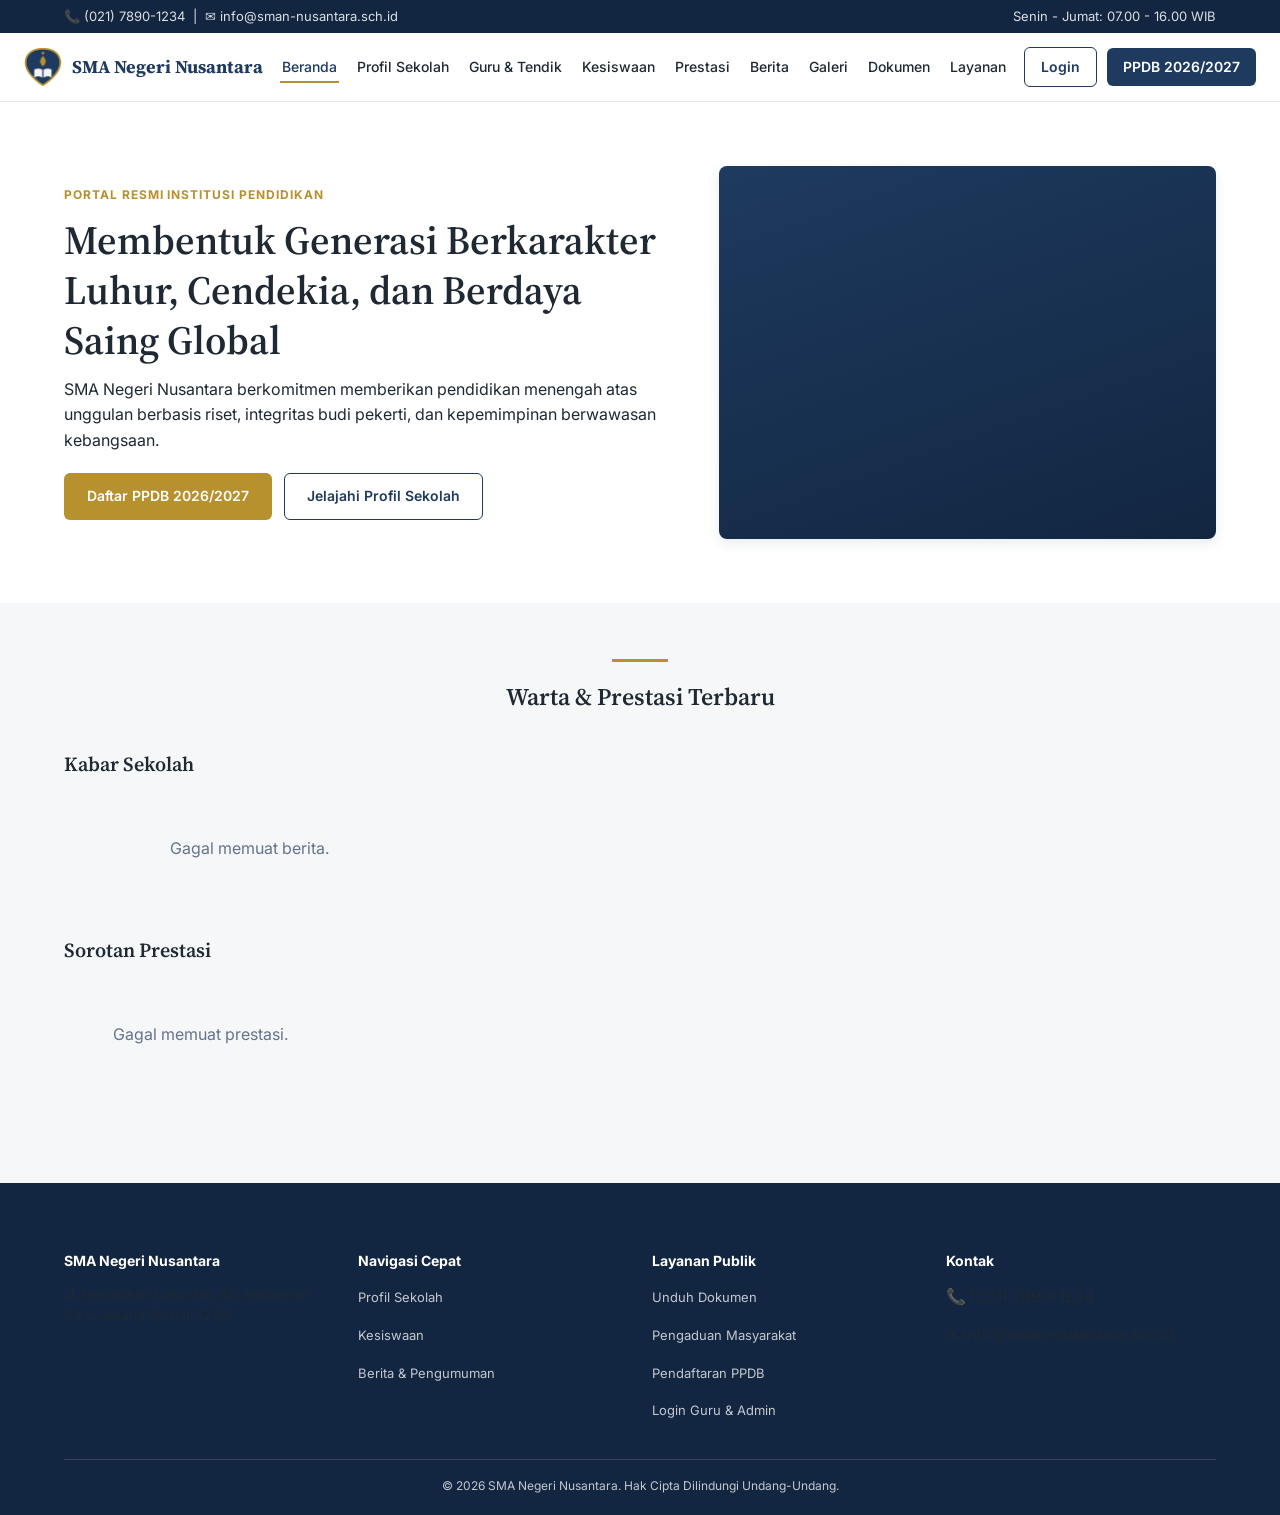
==== index.html @ 84104ca6 "Percepat tab & reload (gas-instant-ux)" ====
<!DOCTYPE html>
<html lang="id">
<head>
<meta charset="UTF-8">
<meta name="viewport" content="width=device-width, initial-scale=1.0">
<title>SMA Negeri Nusantara — Portal Resmi</title>
<link rel="preconnect" href="https://fonts.googleapis.com">
<link href="https://fonts.googleapis.com/css2?family=Source+Serif+4:wght@600;700&family=Inter:wght@400;500;600;700&display=swap" rel="stylesheet">
<link rel="icon" type="image/x-icon" href="favicon.ico">
<link rel="icon" type="image/png" sizes="32x32" href="img/favicon-32.png">
<link rel="apple-touch-icon" href="img/favicon-180.png">
<link rel="stylesheet" href="css/style.css?v=202609301959">
</head>
<body>

<div class="topbar">
  <div class="container">
    <span>📞 (021) 7890-1234 &nbsp;|&nbsp; ✉ info@sman-nusantara.sch.id</span>
    <span>Senin - Jumat: 07.00 - 16.00 WIB</span>
  </div>
</div>

<nav class="navbar">
  <div class="container">
    <a class="brand" data-page="beranda"><img src="img/logo-mark.png" alt="Lambang SMA Negeri Nusantara"><span>SMA Negeri Nusantara</span></a>
    <ul class="nav-links">
      <li><a data-page="beranda">Beranda</a></li>
      <li><a data-page="profil">Profil Sekolah</a></li>
      <li><a data-page="guru">Guru & Tendik</a></li>
      <li><a data-page="kesiswaan">Kesiswaan</a></li>
      <li><a data-page="prestasi">Prestasi</a></li>
      <li><a data-page="berita">Berita</a></li>
      <li><a data-page="galeri">Galeri</a></li>
      <li><a data-page="dokumen">Dokumen</a></li>
      <li><a data-page="layanan">Layanan</a></li>
    </ul>
    <div class="nav-actions">
      <a class="btn-login-nav" href="portal/index.html">Login</a>
      <a class="btn-ppdb-nav" data-page="ppdb">PPDB 2026/2027</a>
    </div>
    <button id="hamburger" class="hamburger">☰</button>
  </div>
</nav>

<main>

  <!-- ================= BERANDA ================= -->
  <section id="page-beranda" class="page active">
    <div class="hero">
      <div class="container hero-grid">
        <div>
          <p class="eyebrow">Portal Resmi Institusi Pendidikan</p>
          <h1>Membentuk Generasi Berkarakter Luhur, Cendekia, dan Berdaya Saing Global</h1>
          <p>SMA Negeri Nusantara berkomitmen memberikan pendidikan menengah atas unggulan berbasis riset, integritas budi pekerti, dan kepemimpinan berwawasan kebangsaan.</p>
          <div class="hero-actions">
            <a class="btn btn-accent" data-page="ppdb">Daftar PPDB 2026/2027</a>
            <a class="btn btn-outline" data-page="profil">Jelajahi Profil Sekolah</a>
          </div>
        </div>
        <div class="hero-photo" id="hero-photo"></div>
      </div>
    </div>

    <div class="section">
      <div class="container">
        <div class="section-header text-center">
          <hr class="gold-rule" style="margin:0 auto 16px">
          <h2>Warta & Prestasi Terbaru</h2>
        </div>
        <h3 style="margin-bottom:16px">Kabar Sekolah</h3>
        <div class="grid grid-3" id="beranda-berita"></div>
        <h3 style="margin:32px 0 16px">Sorotan Prestasi</h3>
        <div class="grid grid-4" id="beranda-prestasi"></div>
      </div>
    </div>
  </section>

  <!-- ================= PROFIL SEKOLAH ================= -->
  <section id="page-profil" class="page">
    <div class="container section">
      <h1>Profil Sekolah</h1>
      <div class="tabs-layout">
        <div class="tab-sidebar" id="profil-tabs">
          <button class="active" data-tab="sejarah">Sejarah</button>
          <button data-tab="visimisi">Visi & Misi</button>
          <button data-tab="sambutan">Sambutan Kepala Sekolah</button>
          <button data-tab="struktur">Struktur Organisasi</button>
          <button data-tab="fasilitas">Fasilitas</button>
        </div>
        <div id="profil-content"></div>
      </div>
    </div>
  </section>

  <!-- ================= GURU & TENAGA KEPENDIDIKAN ================= -->
  <section id="page-guru" class="page">
    <div class="container section">
      <h1>Guru & Tenaga Kependidikan</h1>
      <p class="muted">Direktori pendidik dan tenaga kependidikan SMA Negeri Nusantara.</p>
      <div class="grid grid-4" id="guru-grid" style="margin-top:24px"></div>
    </div>
  </section>

  <!-- ================= KESISWAAN ================= -->
  <section id="page-kesiswaan" class="page">
    <div class="container section">
      <h1>Kesiswaan</h1>
      <div class="tabs-layout">
        <div class="tab-sidebar" id="kesiswaan-tabs">
          <button class="active" data-tab="kegiatan">Kegiatan Siswa</button>
          <button data-tab="alumni">Direktori Alumni</button>
        </div>
        <div id="kesiswaan-content"></div>
      </div>
    </div>
  </section>

  <!-- ================= PRESTASI ================= -->
  <section id="page-prestasi" class="page">
    <div class="container section">
      <h1>Prestasi Peserta Didik</h1>
      <div class="grid grid-3" id="prestasi-grid" style="margin-top:24px"></div>
    </div>
  </section>

  <!-- ================= BERITA & INFORMASI ================= -->
  <section id="page-berita" class="page">
    <div class="container section">
      <h1>Berita & Informasi</h1>
      <div class="tabs-layout">
        <div class="tab-sidebar" id="berita-tabs">
          <button class="active" data-tab="berita">Berita Sekolah</button>
          <button data-tab="pengumuman">Pengumuman</button>
          <button data-tab="agenda">Agenda</button>
          <button data-tab="artikel">Artikel</button>
        </div>
        <div id="berita-content"></div>
      </div>
    </div>
  </section>

  <!-- ================= GALERI ================= -->
  <section id="page-galeri" class="page">
    <div class="container section">
      <h1>Galeri Sekolah</h1>
      <div id="galeri-toggle" style="margin-bottom:20px">
        <button class="btn btn-outline active" data-tipe="foto" onclick="renderGaleri('foto')">Foto</button>
        <button class="btn btn-outline" data-tipe="video" onclick="renderGaleri('video')">Video</button>
      </div>
      <div id="galeri-grid"></div>
    </div>
  </section>

  <!-- ================= PPDB : INFORMASI ================= -->
  <section id="page-ppdb" class="page">
    <div style="background:linear-gradient(135deg,var(--navy),var(--navy-dark));padding:48px 0">
      <div class="container" id="ppdb-banner"><div class="loading" style="color:#fff">Memuat status PPDB...</div></div>
    </div>
    <div class="container section">
      <div class="tabs-layout">
        <div class="tab-sidebar" id="ppdb-tabs">
          <button class="active" data-tab="info">Informasi Umum</button>
          <button data-tab="persyaratan">Persyaratan</button>
          <button data-tab="jadwal">Jadwal</button>
          <button data-tab="alur">Alur Pendaftaran</button>
        </div>
        <div id="ppdb-content"></div>
      </div>
    </div>
  </section>

  <!-- ================= PPDB : FORM PENDAFTARAN ================= -->
  <section id="page-ppdb-daftar" class="page">
    <div class="container section" id="ppdb-form-page">
      <h1>Formulir Pendaftaran Online</h1>
      <div class="stepper" id="ppdb-stepper">
        <div class="step active"><div class="step-circle">1</div><span class="label">Data Siswa</span></div>
        <div class="step"><div class="step-circle">2</div><span class="label">Data Orang Tua</span></div>
        <div class="step"><div class="step-circle">3</div><span class="label">Upload Dokumen</span></div>
      </div>

      <!-- STEP 1 -->
      <div class="form-step active card" id="ppdb-step-1">
        <h3>Data Calon Siswa</h3>
        <div class="field"><label class="required">Nama Lengkap</label><input required name="namaSiswa"></div>
        <div class="form-row">
          <div class="field"><label class="required">Tempat Lahir</label><input required name="tempatLahir" placeholder="Jakarta"></div>
          <div class="field"><label class="required">Tanggal Lahir</label><input required name="tanggalLahir" type="date"></div>
          </div>
        <div class="field"><label class="required">Nomor HP / WhatsApp</label><input required name="noHp" type="tel"></div>
        <div class="field"><label class="required">Alamat Lengkap</label><textarea required name="alamat"></textarea></div>
        <button class="btn btn-primary" onclick="ppdbNext(1)">Lanjut →</button>
      </div>

      <!-- STEP 2 -->
      <div class="form-step card" id="ppdb-step-2">
        <h3>Data Orang Tua / Wali</h3>
        <div class="form-row">
          <div class="field"><label class="required">Nama Ayah</label><input required name="namaAyah"></div>
          <div class="field"><label class="required">Nama Ibu</label><input required name="namaIbu"></div>
        </div>
        <div class="form-row">
          <div class="field"><label class="required">Pekerjaan Orang Tua</label><input required name="pekerjaanOrtu"></div>
          <div class="field"><label class="required">No. HP Orang Tua</label><input required name="noHpOrtu" type="tel"></div>
        </div>
        <button class="btn btn-outline" onclick="ppdbGoStep(1)">← Kembali</button>
        <button class="btn btn-primary" onclick="ppdbNext(2)">Lanjut →</button>
      </div>

      <!-- STEP 3 -->
      <div class="form-step card" id="ppdb-step-3">
        <h3>Upload Dokumen Persyaratan</h3>
        <p class="muted">Format PDF/JPG, maksimal 2MB per berkas.</p>
        <div class="grid grid-2">
          <div class="field">
            <label class="required">Formulir / Bukti Pendaftaran</label>
            <div class="upload-box" id="f-dokumen-umum-box" onclick="document.getElementById('f-dokumen-umum').click()">
              <span class="upload-label">Klik untuk pilih berkas</span>
            </div>
            <input type="file" id="f-dokumen-umum" accept=".pdf,.jpg,.jpeg,.png" style="display:none">
          </div>
          <div class="field">
            <label class="required">KTP Orang Tua / Wali</label>
            <div class="upload-box" id="f-ktp-ortu-box" onclick="document.getElementById('f-ktp-ortu').click()">
              <span class="upload-label">Klik untuk pilih berkas</span>
            </div>
            <input type="file" id="f-ktp-ortu" accept=".pdf,.jpg,.jpeg,.png" style="display:none">
          </div>
          <div class="field">
            <label class="required">Kartu Keluarga (KK)</label>
            <div class="upload-box" id="f-kk-box" onclick="document.getElementById('f-kk').click()">
              <span class="upload-label">Klik untuk pilih berkas</span>
            </div>
            <input type="file" id="f-kk" accept=".pdf,.jpg,.jpeg,.png" style="display:none">
          </div>
          <div class="field">
            <label>Dokumen Pendukung Lain (opsional)</label>
            <div class="upload-box" id="f-dokumen-lain-box" onclick="document.getElementById('f-dokumen-lain').click()">
              <span class="upload-label">Klik untuk pilih berkas</span>
            </div>
            <input type="file" id="f-dokumen-lain" accept=".pdf,.jpg,.jpeg,.png" style="display:none">
          </div>
        </div>
        <div id="ppdb-submit-msg" style="margin-top:16px"></div>
        <div style="margin-top:16px">
          <button class="btn btn-outline" onclick="ppdbGoStep(2)">← Kembali</button>
          <button class="btn btn-primary" id="ppdb-submit-btn" onclick="ppdbSubmit(event)">Kirim Pendaftaran</button>
        </div>
      </div>
    </div>
  </section>

  <!-- ================= PPDB : CEK STATUS ================= -->
  <section id="page-ppdb-status" class="page">
    <div class="container section" style="max-width:560px">
      <h1 class="text-center">Cek Status Pendaftaran</h1>
      <form class="card" onsubmit="ppdbCekStatus(event)">
        <div class="field"><label class="required">Nomor Registrasi</label><input required id="cek-no-reg" placeholder="REG-2026-00001"></div>
        <div class="field"><label class="required">Tanggal Lahir Siswa</label><input required id="cek-tgl-lahir" type="date"></div>
        <button class="btn btn-primary" type="submit" style="width:100%">Periksa Status</button>
      </form>
      <div id="cek-status-result" style="margin-top:20px"></div>
    </div>
  </section>

  <!-- ================= DOKUMEN ================= -->
  <section id="page-dokumen" class="page">
    <div class="container section">
      <h1>Pusat Unduh Dokumen</h1>
      <div class="tabs-layout">
        <div class="tab-sidebar" id="dokumen-tabs">
          <button class="active" data-tab="formulir">Download Formulir</button>
          <button data-tab="kalender">Kalender Akademik</button>
          <button data-tab="panduan">Panduan</button>
          <button data-tab="regulasi">Dokumen Sekolah</button>
        </div>
        <div id="dokumen-content"></div>
      </div>
    </div>
  </section>

  <!-- ================= LAYANAN ================= -->
  <section id="page-layanan" class="page">
    <div class="container section">
      <h1>Layanan Publik & Pengaduan</h1>
      <div class="grid grid-2" style="align-items:start">
        <div class="card">
          <h3>Kirim Pengaduan / Konsultasi</h3>
          <form id="form-pengaduan">
            <div class="field"><label class="required">Jenis Layanan</label>
              <select required name="jenis">
                <option value="Pengaduan">Pengaduan</option>
                <option value="Konsultasi">Konsultasi</option>
                <option value="Administrasi">Administrasi</option>
              </select>
            </div>
            <div class="field"><label class="required">Nama Lengkap</label><input required name="nama"></div>
            <div class="form-row">
              <div class="field"><label class="required">No. WhatsApp</label><input required name="kontak"></div>
              <div class="field"><label>Email</label><input name="email" type="email"></div>
            </div>
            <div class="field"><label class="required">Isi Pesan</label><textarea required name="pesan"></textarea></div>
            <div class="field"><label>Lampiran (opsional)</label><input type="file" id="f-lampiran-pengaduan" accept=".pdf,.jpg,.png"></div>
            <div class="field"><label style="display:flex;align-items:center;gap:8px"><input type="checkbox" name="anonim" style="width:auto;height:auto"> Kirim sebagai anonim</label></div>
            <div id="pengaduan-msg"></div>
            <button class="btn btn-primary" type="submit">Kirim</button>
          </form>
        </div>
        <div>
          <div class="card" style="margin-bottom:20px">
            <h3>Lacak Status Tiket</h3>
            <form id="form-cek-tiket">
              <div class="field"><input required id="input-no-tiket" placeholder="TKT-2026-0001"></div>
              <button class="btn btn-outline" type="submit" style="width:100%">Lacak Status</button>
            </form>
            <div id="tiket-result" style="margin-top:14px"></div>
          </div>
          <div class="card">
            <h3>Kontak & Jam Operasional</h3>
            <p>📍 Jl. Pendidikan Luhur No. 45, Kebayoran Baru, Jakarta Selatan</p>
            <p>📞 (021) 7890-1234 &nbsp; | &nbsp; WA: +62 811-9230-441</p>
            <p>🕒 Senin - Jumat, 08.00 - 15.30 WIB</p>
          </div>
        </div>
      </div>
    </div>
  </section>

</main>

<footer>
  <div class="container">
    <div class="footer-grid">
      <div>
        <h4>SMA Negeri Nusantara</h4>
        <p style="font-size:13px">Jl. Pendidikan Luhur No. 45, Kebayoran Baru, Jakarta Selatan 12180</p>
      </div>
      <div>
        <h4>Navigasi Cepat</h4>
        <p><a data-page="profil">Profil Sekolah</a></p>
        <p><a data-page="kesiswaan">Kesiswaan</a></p>
        <p><a data-page="berita">Berita & Pengumuman</a></p>
      </div>
      <div>
        <h4>Layanan Publik</h4>
        <p><a data-page="dokumen">Unduh Dokumen</a></p>
        <p><a data-page="layanan">Pengaduan Masyarakat</a></p>
        <p><a data-page="ppdb">Pendaftaran PPDB</a></p>
        <p><a href="portal/index.html">Login Guru & Admin</a></p>
      </div>
      <div>
        <h4>Kontak</h4>
        <p>📞 (021) 7890-1234</p>
        <p>✉ info@sman-nusantara.sch.id</p>
      </div>
    </div>
    <div class="footer-bottom">© 2026 SMA Negeri Nusantara. Hak Cipta Dilindungi Undang-Undang.</div>
  </div>
</footer>

<!-- Modal detail konten (Berita, Pengumuman, Artikel, Prestasi) -->
<div class="modal-overlay" id="detail-overlay">
  <div class="modal-box" id="detail-box"></div>
</div>

<script src="js/config.js?v=202609301959"></script>
<script src="js/api.js?v=202609301959"></script>
<script src="js/app.js?v=202609301959"></script>
</body>
</html>
---- css/style.css ----
/* ============================================================
   SMA NEGERI NUSANTARA — STYLE (Formal Academic Elegance)
   ============================================================ */
:root {
  --navy: #1E3A5F;
  --navy-dark: #122641;
  --gold: #B8912F;
  --surface: #F6F7F9;
  --white: #FFFFFF;
  --charcoal: #1F2933;
  --slate: #64748B;
  --border: #E2E8F0;
  --success-bg: #DCFCE7; --success-text: #166534;
  --warning-bg: #FEF3C7; --warning-text: #92400E;
  --danger-bg: #FEE2E2; --danger-text: #991B1B;
  --radius-card: 8px;
  --radius-btn: 6px;
  --shadow-1: 0 1px 3px rgba(30,58,95,0.08);
  --shadow-2: 0 4px 12px rgba(30,58,95,0.10);
  --font-serif: 'Source Serif 4', Georgia, serif;
  --font-sans: 'Inter', -apple-system, Segoe UI, sans-serif;
}

* { box-sizing: border-box; }
body {
  margin: 0; font-family: var(--font-sans); color: var(--charcoal);
  background: var(--surface); line-height: 1.6;
}
h1, h2, h3, .serif { font-family: var(--font-serif); font-weight: 600; color: var(--charcoal); margin: 0 0 12px; }
h1 { font-size: 32px; line-height: 1.25; }
h2 { font-size: 24px; }
h3 { font-size: 20px; }
a { color: var(--navy); text-decoration: none; }
p { margin: 0 0 12px; color: var(--charcoal); }
img { max-width: 100%; display: block; }

.container { max-width: 1200px; margin: 0 auto; padding: 0 24px; }
.muted { color: var(--slate); font-size: 14px; }
.gold-rule { width: 56px; height: 3px; background: var(--gold); border: none; margin: 0 0 16px; }

/* ---- Top utility bar + Navbar ---- */
.topbar {
  background: var(--navy-dark); color: rgba(255,255,255,0.85); font-size: 13px;
  padding: 6px 0;
}
.topbar .container { display: flex; justify-content: space-between; flex-wrap: wrap; gap: 8px; }
.navbar {
  background: var(--white); border-bottom: 1px solid var(--border);
  position: sticky; top: 0; z-index: 50;
}
.navbar .container { display: flex; align-items: center; justify-content: space-between; padding: 14px 24px; gap: 16px; }
.brand { display: flex; align-items: center; gap: 10px; font-family: var(--font-serif); font-weight: 700; color: var(--navy); font-size: 18px; }
.brand img { height: 40px; }
.nav-links { display: flex; gap: 20px; list-style: none; margin: 0; padding: 0; flex-wrap: wrap; }
.nav-links a {
  color: var(--charcoal); font-weight: 500; font-size: 14px; padding: 6px 2px;
  border-bottom: 2px solid transparent; cursor: pointer;
}
.nav-links a.active, .nav-links a:hover { color: var(--navy); border-bottom-color: var(--gold); }
.btn-ppdb-nav {
  background: var(--navy); color: var(--white) !important; padding: 8px 16px !important;
  border-radius: var(--radius-btn); border-bottom: none !important;
}
.hamburger { display: none; background: none; border: none; font-size: 24px; cursor: pointer; color: var(--navy); }

/* ---- Buttons ---- */
.btn {
  display: inline-flex; align-items: center; gap: 8px; padding: 11px 22px; border-radius: var(--radius-btn);
  font-weight: 600; font-size: 14px; cursor: pointer; border: 1px solid transparent; font-family: var(--font-sans);
}
.btn-primary { background: var(--navy); color: var(--white); }
.btn-primary:hover { background: var(--navy-dark); }
.btn-accent { background: var(--gold); color: var(--white); }
.btn-accent:hover { filter: brightness(0.92); }
.btn-outline { background: var(--white); color: var(--navy); border-color: var(--navy); }
.btn-outline:hover { background: var(--surface); }
.btn:disabled { background: var(--border); color: #94A3B8; cursor: not-allowed; }

/* ---- Hero ---- */
.hero { background: var(--white); padding: 64px 0; }
.hero-grid { display: grid; grid-template-columns: 1.1fr 0.9fr; gap: 48px; align-items: center; }
.eyebrow { text-transform: uppercase; letter-spacing: 0.08em; font-size: 12px; color: var(--gold); font-weight: 700; margin-bottom: 10px; }
.hero h1 { font-size: 40px; }
.hero-actions { display: flex; gap: 12px; margin-top: 20px; flex-wrap: wrap; }
.hero-photo { border-radius: var(--radius-card); overflow: hidden; box-shadow: var(--shadow-2); aspect-ratio: 4/3; background: linear-gradient(160deg,var(--navy),var(--navy-dark)); }

/* ---- Cards / grids ---- */
.section { padding: 56px 0; }
.section-header { margin-bottom: 32px; }
.grid { display: grid; gap: 20px; }
.grid-4 { grid-template-columns: repeat(4, 1fr); }
.grid-3 { grid-template-columns: repeat(3, 1fr); }
.grid-2 { grid-template-columns: repeat(2, 1fr); }
.card {
  background: var(--white); border: 1px solid var(--border); border-radius: var(--radius-card);
  padding: 20px; box-shadow: var(--shadow-1);
}
.stat-card h3 { font-size: 28px; margin: 4px 0; }
.stat-card .muted { text-transform: uppercase; font-size: 11px; letter-spacing: 0.05em; }

.news-card img, .thumb { width: 100%; aspect-ratio: 16/9; object-fit: cover; border-radius: var(--radius-btn); background: var(--surface); }
.pill { display: inline-block; padding: 3px 10px; border-radius: 4px; font-size: 11px; font-weight: 700; text-transform: uppercase; letter-spacing: 0.04em; background: var(--navy); color: var(--white); }
.badge-success { background: var(--success-bg); color: var(--success-text); }
.badge-warning { background: var(--warning-bg); color: var(--warning-text); }
.badge-danger { background: var(--danger-bg); color: var(--danger-text); }
.badge { padding: 4px 10px; border-radius: 4px; font-size: 11px; font-weight: 700; text-transform: uppercase; }

/* ---- Tabs (Profil Sekolah, Kesiswaan, Berita) ---- */
.tabs-layout { display: grid; grid-template-columns: 240px 1fr; gap: 32px; align-items: start; }
.tab-sidebar { display: flex; flex-direction: column; gap: 4px; background: var(--white); border: 1px solid var(--border); border-radius: var(--radius-card); padding: 8px; position: sticky; top: 90px; }
.tab-sidebar button {
  text-align: left; background: none; border: none; padding: 10px 14px; border-radius: 6px; cursor: pointer;
  font-size: 14px; color: var(--charcoal); border-left: 3px solid transparent; font-family: var(--font-sans);
}
.tab-sidebar button.active { background: #EEF2F7; color: var(--navy); font-weight: 600; border-left-color: var(--navy); }

/* ---- Forms ---- */
label { display: block; font-size: 13px; font-weight: 600; margin-bottom: 6px; color: var(--charcoal); }
input, select, textarea {
  width: 100%; height: 44px; padding: 0 14px; border: 1px solid #CBD5E1; border-radius: var(--radius-btn);
  font-family: var(--font-sans); font-size: 14px; background: var(--white); color: var(--charcoal);
}
textarea { height: auto; padding: 12px 14px; min-height: 110px; resize: vertical; }
input:focus, select:focus, textarea:focus { outline: none; border-color: var(--navy); box-shadow: 0 0 0 3px rgba(30,58,95,0.12); }
.field { margin-bottom: 16px; }
.form-row { display: grid; grid-template-columns: 1fr 1fr; gap: 16px; }
.required::after { content: " *"; color: var(--gold); }
.upload-box {
  border: 1.5px dashed #CBD5E1; border-radius: var(--radius-card); padding: 20px; text-align: center;
  background: var(--surface); cursor: pointer;
}
.upload-box.valid { border-color: var(--success-text); background: var(--success-bg); }
.form-msg { padding: 12px 16px; border-radius: var(--radius-btn); font-size: 14px; margin-bottom: 16px; }
.form-msg.error { background: var(--danger-bg); color: var(--danger-text); }
.form-msg.success { background: var(--success-bg); color: var(--success-text); }

.form-step { display: none; }
.form-step.active { display: block; }

/* ---- PPDB Stepper ---- */
.stepper { display: flex; justify-content: space-between; margin-bottom: 32px; position: relative; }
.stepper::before { content: ''; position: absolute; top: 16px; left: 5%; right: 5%; height: 2px; background: var(--border); z-index: 0; }
.step { display: flex; flex-direction: column; align-items: center; gap: 6px; z-index: 1; flex: 1; }
.step-circle { width: 32px; height: 32px; border-radius: 50%; background: var(--white); border: 2px solid var(--border); display: flex; align-items: center; justify-content: center; font-weight: 700; font-size: 13px; color: var(--slate); }
.step.done .step-circle { background: var(--navy); border-color: var(--navy); color: var(--white); }
.step.active .step-circle { border-color: var(--navy); color: var(--navy); }
.step span.label { font-size: 12px; text-align: center; color: var(--slate); }
.step.active span.label { color: var(--navy); font-weight: 600; }

/* ---- Footer ---- */
footer { background: var(--navy-dark); color: rgba(255,255,255,0.75); padding: 48px 0 20px; margin-top: 40px; }
footer h4 { color: var(--white); font-family: var(--font-sans); font-size: 14px; margin-bottom: 12px; }
footer a { color: rgba(255,255,255,0.75); font-size: 13px; }
.footer-grid { display: grid; grid-template-columns: repeat(4, 1fr); gap: 24px; margin-bottom: 24px; }
.footer-bottom { border-top: 1px solid rgba(255,255,255,0.15); padding-top: 16px; font-size: 12px; text-align: center; }

/* ---- Utility ---- */
.page { display: none; }
.page.active { display: block; }
.text-center { text-align: center; }
.hidden { display: none !important; }
.loading { text-align: center; padding: 40px; color: var(--slate); }
table { width: 100%; border-collapse: collapse; background: var(--white); border-radius: var(--radius-card); overflow: hidden; }
th { background: var(--surface); text-align: left; padding: 10px 16px; font-size: 11px; text-transform: uppercase; letter-spacing: 0.05em; color: var(--slate); border-bottom: 1px solid var(--border); }
td { padding: 12px 16px; border-bottom: 1px solid #F1F5F9; font-size: 14px; }

/* ---- Responsive ---- */
@media (max-width: 900px) {
  .hero-grid, .grid-4, .grid-3, .grid-2, .form-row, .footer-grid { grid-template-columns: 1fr; }
  .tabs-layout { grid-template-columns: 1fr; }
  .tab-sidebar { position: static; flex-direction: row; overflow-x: auto; }
  .nav-links { display: none; flex-direction: column; width: 100%; background: var(--white); position: absolute; top: 100%; left: 0; padding: 12px 24px; border-bottom: 1px solid var(--border); }
  .nav-links.open { display: flex; }
  .hamburger { display: block; }
}

/* ============================================================
   PORTAL GURU & ADMIN (Fase 2)
   ============================================================ */
.login-wrap { min-height: 100vh; display: flex; align-items: center; justify-content: center; background: linear-gradient(135deg, var(--navy-dark), var(--navy)); padding: 24px; }
.login-card { background: var(--white); border-radius: var(--radius-card); padding: 40px; width: 100%; max-width: 420px; box-shadow: var(--shadow-2); }
.login-card h1 { font-size: 24px; text-align: center; }

.portal-layout { display: grid; grid-template-columns: 240px 1fr; min-height: 100vh; }
.portal-sidebar { background: var(--navy-dark); color: #94A3B8; padding: 20px 12px; position: sticky; top: 0; height: 100vh; overflow-y: auto; }
.portal-sidebar .brand-side { color: var(--white); font-family: var(--font-serif); font-weight: 700; font-size: 15px; padding: 0 12px 16px; border-bottom: 1px solid var(--navy); margin-bottom: 12px; }
.portal-nav-label { font-size: 11px; font-weight: 700; letter-spacing: 0.06em; text-transform: uppercase; color: #64748B; padding: 12px 12px 6px; }
.portal-nav-item { display: block; width: 100%; text-align: left; background: none; border: none; color: #94A3B8; padding: 9px 12px; border-radius: 6px; font-size: 14px; cursor: pointer; font-family: var(--font-sans); margin-bottom: 2px; }
.portal-nav-item:hover { color: var(--white); }
.portal-nav-item.active { background: var(--navy); color: var(--white); box-shadow: inset 3px 0 0 var(--gold); }
.portal-main { min-width: 0; }
.portal-topbar { background: var(--white); border-bottom: 1px solid var(--border); padding: 12px 28px; display: flex; justify-content: space-between; align-items: center; position: sticky; top: 0; z-index: 20; }
.portal-content { padding: 28px; max-width: 1400px; }
.portal-page { display: none; }
.portal-page.active { display: block; }
.page-head { display: flex; justify-content: space-between; align-items: center; margin-bottom: 20px; gap: 12px; flex-wrap: wrap; }
.page-head h1 { font-size: 26px; margin: 0; }
.btn-sm { padding: 6px 12px; font-size: 12px; }
.btn-danger { background: var(--danger-text); color: var(--white); }
.stat-grid { display: grid; grid-template-columns: repeat(4, 1fr); gap: 16px; margin-bottom: 24px; }
.stat-grid .card { border-bottom: 3px solid var(--navy); }
.stat-grid h3 { font-size: 30px; margin: 4px 0 0; }

.chart-bars { display: flex; align-items: flex-end; gap: 10px; height: 170px; padding-top: 10px; }
.chart-bar { flex: 1; display: flex; flex-direction: column; align-items: center; justify-content: flex-end; height: 100%; font-size: 11px; color: var(--slate); }
.chart-bar .bar { width: 100%; background: var(--navy); border-radius: 4px 4px 0 0; min-height: 2px; }
.chart-bar .val { font-weight: 700; color: var(--charcoal); margin-bottom: 3px; }
.chart-bar .bar.gold { background: var(--gold); }

.split { display: grid; grid-template-columns: 360px 1fr; gap: 20px; align-items: start; }
.list-item { padding: 12px 14px; border: 1px solid var(--border); border-radius: 6px; margin-bottom: 8px; cursor: pointer; background: var(--white); }
.list-item:hover, .list-item.active { border-color: var(--navy); background: #EEF2F7; }
.list-scroll { max-height: 70vh; overflow-y: auto; }

.modal-overlay { position: fixed; inset: 0; background: rgba(18,38,65,0.45); display: none; align-items: center; justify-content: center; z-index: 100; padding: 20px; }
.modal-overlay.open { display: flex; }
.modal-box { background: var(--white); border-radius: var(--radius-card); padding: 28px; width: 100%; max-width: 620px; max-height: 90vh; overflow-y: auto; box-shadow: 0 12px 28px -4px rgba(18,38,65,0.16); }
.modal-actions { display: flex; gap: 10px; justify-content: flex-end; margin-top: 16px; }
.doc-links a { display: inline-block; margin: 0 8px 8px 0; }
.check-group { display: flex; gap: 16px; flex-wrap: wrap; }
.check-group label { display: flex; align-items: center; gap: 6px; font-weight: 500; }
.check-group input { width: auto; height: auto; }
.gallery-admin-item { position: relative; }

@media (max-width: 900px) {
  .portal-layout { grid-template-columns: 1fr; }
  .portal-sidebar { position: static; height: auto; display: flex; flex-wrap: wrap; gap: 4px; }
  .portal-nav-label { width: 100%; }
  .portal-nav-item { width: auto; }
  .stat-grid, .split { grid-template-columns: 1fr; }
}

/* ============================================================
   PERBAIKAN: Brand/logo, navbar (Login + PPDB berdampingan), sidebar portal
   ============================================================ */
.navbar .container { max-width: 1320px; }
.brand { white-space: nowrap; flex-shrink: 0; line-height: 1; }
.brand img { height: 38px; width: 38px; object-fit: contain; }
.nav-links { gap: 16px; flex-wrap: nowrap; }
.nav-links a { white-space: nowrap; }
.nav-actions { display: flex; align-items: center; gap: 10px; flex-shrink: 0; }
.nav-actions a { display: inline-block; white-space: nowrap; font-weight: 600; font-size: 14px; padding: 8px 16px; border-radius: var(--radius-btn); cursor: pointer; }
.btn-login-nav { color: var(--navy); border: 1px solid var(--navy); background: var(--white); }
.btn-login-nav:hover { background: var(--surface); }

.portal-sidebar .brand-side { display: flex; align-items: center; gap: 10px; padding: 0 8px 16px; }
.brand-side img { width: 36px; height: 36px; object-fit: contain; flex-shrink: 0; }
.brand-side-title { display: block; font-size: 14px; line-height: 1.25; }
.brand-side-sub { display: block; margin-top: 3px; font-family: var(--font-sans); font-size: 11px; font-weight: 400; letter-spacing: 0.04em; color: #94A3B8; }

/* Menu diciutkan menjadi hamburger lebih awal agar tidak turun baris di layar menengah */
@media (max-width: 1180px) {
  .nav-links { display: none; flex-direction: column; width: 100%; background: var(--white); position: absolute; top: 100%; left: 0; padding: 12px 24px; border-bottom: 1px solid var(--border); }
  .nav-links.open { display: flex; }
  .hamburger { display: block; }
  .nav-actions { margin-left: auto; }
}
@media (max-width: 700px) {
  .navbar .container { flex-wrap: wrap; }
  .hamburger { order: 2; margin-left: auto; }
  .nav-actions { order: 3; width: 100%; margin-left: 0; }
  .nav-actions a { flex: 1; text-align: center; }
}

/* ============================================================
   PERBAIKAN: kursor pointer di tautan navigasi tanpa href,
   dan tombol sekunder yang terbaca di atas latar gelap (banner PPDB)
   ============================================================ */
[data-page] { cursor: pointer; }

.btn-on-dark {
  background: transparent;
  color: #FFFFFF;
  border: 1px solid rgba(255,255,255,0.85);
}
.btn-on-dark:hover { background: rgba(255,255,255,0.12); }

/* ============================================================
   SLIDESHOW FOTO DI HERO BERANDA (sumber: menu Galeri portal)
   ============================================================ */
.hero-photo { position: relative; }
.hero-slide { position: absolute; inset: 0; width: 100%; height: 100%; object-fit: cover; opacity: 0; transition: opacity 1.1s ease; }
.hero-slide.active { opacity: 1; }

/* ============================================================
   EDITOR TEKS KAYA (Konten Saya) — toolbar Bold/Miring/Daftar
   ============================================================ */
.rich-toolbar { display: flex; gap: 4px; align-items: center; border: 1px solid #CBD5E1; border-bottom: none; border-radius: 6px 6px 0 0; padding: 6px; background: var(--surface); flex-wrap: wrap; }
.rich-toolbar button { background: var(--white); border: 1px solid var(--border); border-radius: 4px; width: 32px; height: 30px; cursor: pointer; font-size: 13px; color: var(--charcoal); font-family: var(--font-sans); }
.rich-toolbar button:hover { background: #EEF2F7; border-color: var(--navy); }
.rich-sep { width: 1px; height: 20px; background: var(--border); margin: 0 4px; }
.rich-editor {
  min-height: 180px; padding: 12px 14px; border: 1px solid #CBD5E1; border-radius: 0 0 6px 6px;
  background: var(--white); font-family: var(--font-sans); font-size: 14px; line-height: 1.6; overflow-y: auto;
}
.rich-editor:focus { outline: none; border-color: var(--navy); box-shadow: 0 0 0 3px rgba(30,58,95,0.12); }
.rich-editor ul, .rich-editor ol { padding-left: 22px; margin: 8px 0; }
.rich-editor p { margin: 0 0 10px; }
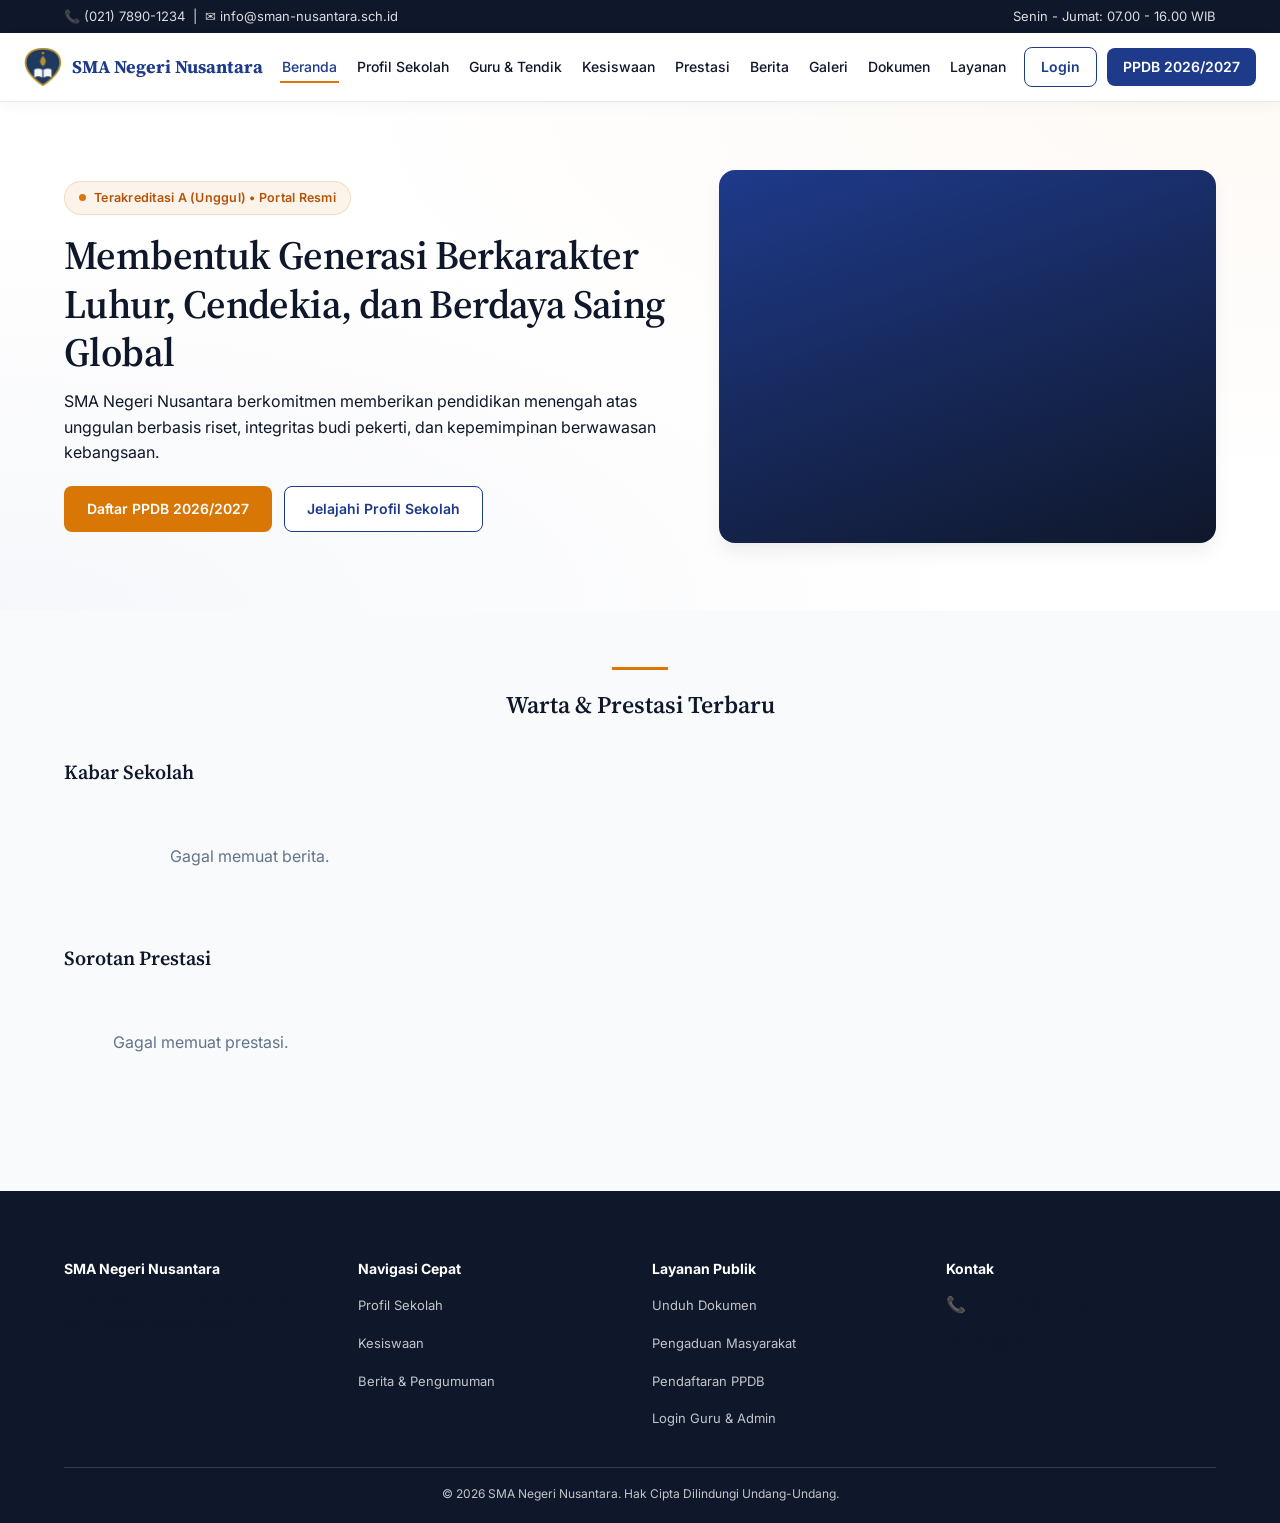
==== commit 902d3600: "style: elevate UI/UX to modern academic elegance with subtle glassmorphism and soft depth" ====
--- a/index.html
+++ b/index.html
@@ -3,13 +3,19 @@
 <head>
 <meta charset="UTF-8">
 <meta name="viewport" content="width=device-width, initial-scale=1.0">
-<title>SMA Negeri Nusantara — Portal Resmi</title>
+  <meta name="description" content="Portal Resmi SMA Negeri Nusantara - Informasi Profil, PPDB Online 2026/2027, Kesiswaan, Berita, Prestasi, dan Layanan Pengaduan.">
+  <meta property="og:type" content="website">
+  <meta property="og:title" content="SMA Negeri Nusantara - Portal Resmi dan PPDB Online">
+  <meta property="og:description" content="Portal Resmi SMA Negeri Nusantara - Informasi Profil, PPDB Online 2026/2027, Kesiswaan, Berita, Prestasi, dan Layanan Pengaduan.">
+  <meta property="og:image" content="img/logo-mark.png">
+  <meta name="twitter:card" content="summary_large_image">
+  <title>SMA Negeri Nusantara — Portal Resmi</title>
 <link rel="preconnect" href="https://fonts.googleapis.com">
 <link href="https://fonts.googleapis.com/css2?family=Source+Serif+4:wght@600;700&family=Inter:wght@400;500;600;700&display=swap" rel="stylesheet">
 <link rel="icon" type="image/x-icon" href="favicon.ico">
 <link rel="icon" type="image/png" sizes="32x32" href="img/favicon-32.png">
 <link rel="apple-touch-icon" href="img/favicon-180.png">
-<link rel="stylesheet" href="css/style.css?v=202609301959">
+<link rel="stylesheet" href="css/style.css?v=202610030405">
 </head>
 <body>
 
@@ -49,7 +55,7 @@
     <div class="hero">
       <div class="container hero-grid">
         <div>
-          <p class="eyebrow">Portal Resmi Institusi Pendidikan</p>
+          <div class="hero-badge"><span class="badge-dot"></span> Terakreditasi A (Unggul) • Portal Resmi</div>
           <h1>Membentuk Generasi Berkarakter Luhur, Cendekia, dan Berdaya Saing Global</h1>
           <p>SMA Negeri Nusantara berkomitmen memberikan pendidikan menengah atas unggulan berbasis riset, integritas budi pekerti, dan kepemimpinan berwawasan kebangsaan.</p>
           <div class="hero-actions">
@@ -363,8 +369,8 @@
   <div class="modal-box" id="detail-box"></div>
 </div>
 
-<script src="js/config.js?v=202609301959"></script>
-<script src="js/api.js?v=202609301959"></script>
-<script src="js/app.js?v=202609301959"></script>
+<script src="js/config.js?v=202610030405"></script>
+<script src="js/api.js?v=202610030405"></script>
+<script src="js/app.js?v=202610030405"></script>
 </body>
 </html>
--- a/css/style.css
+++ b/css/style.css
@@ -2,23 +2,28 @@
    SMA NEGERI NUSANTARA — STYLE (Formal Academic Elegance)
    ============================================================ */
 :root {
-  --navy: #1E3A5F;
-  --navy-dark: #122641;
-  --gold: #B8912F;
-  --surface: #F6F7F9;
+  --navy: #1E3A8A;
+  --navy-dark: #0F172A;
+  --gold: #D97706;
+  --gold-hover: #B45309;
+  --surface: #F8FAFC;
   --white: #FFFFFF;
-  --charcoal: #1F2933;
+  --charcoal: #0F172A;
   --slate: #64748B;
   --border: #E2E8F0;
-  --success-bg: #DCFCE7; --success-text: #166534;
-  --warning-bg: #FEF3C7; --warning-text: #92400E;
-  --danger-bg: #FEE2E2; --danger-text: #991B1B;
-  --radius-card: 8px;
-  --radius-btn: 6px;
-  --shadow-1: 0 1px 3px rgba(30,58,95,0.08);
-  --shadow-2: 0 4px 12px rgba(30,58,95,0.10);
+  --border-focus: #3B82F6;
+  --success-bg: #DCFCE7; --success-text: #15803D;
+  --warning-bg: #FEF3C7; --warning-text: #B45309;
+  --danger-bg: #FEE2E2; --danger-text: #B91C1C;
+  --radius-card: 14px;
+  --radius-btn: 8px;
+  --radius-pill: 9999px;
+  --shadow-sm: 0 1px 2px 0 rgba(15, 23, 42, 0.05);
+  --shadow-1: 0 4px 6px -1px rgba(15, 23, 42, 0.06), 0 2px 4px -2px rgba(15, 23, 42, 0.04);
+  --shadow-2: 0 10px 20px -3px rgba(15, 23, 42, 0.08), 0 4px 6px -4px rgba(15, 23, 42, 0.03);
+  --shadow-hover: 0 16px 24px -4px rgba(15, 23, 42, 0.10), 0 6px 8px -4px rgba(15, 23, 42, 0.04);
   --font-serif: 'Source Serif 4', Georgia, serif;
-  --font-sans: 'Inter', -apple-system, Segoe UI, sans-serif;
+  --font-sans: 'Inter', -apple-system, BlinkMacSystemFont, 'Segoe UI', Roboto, sans-serif;
 }
 
 * { box-sizing: border-box; }
@@ -296,3 +301,90 @@
 .rich-editor:focus { outline: none; border-color: var(--navy); box-shadow: 0 0 0 3px rgba(30,58,95,0.12); }
 .rich-editor ul, .rich-editor ol { padding-left: 22px; margin: 8px 0; }
 .rich-editor p { margin: 0 0 10px; }
+
+/* ============================================================
+   KARTU GURU & TENDIK (publik) — foto proporsional persegi panjang
+   ============================================================ */
+.guru-card { text-align: center; padding: 16px; }
+.guru-photo {
+  width: 100%; aspect-ratio: 3 / 4; border-radius: 10px; overflow: hidden;
+  margin-bottom: 14px; background: var(--surface); border: 1px solid var(--border);
+}
+.guru-photo img { width: 100%; height: 100%; object-fit: cover; display: block; }
+.guru-photo-placeholder { width: 100%; height: 100%; display: flex; align-items: center; justify-content: center; font-size: 40px; color: var(--slate); }
+.guru-name { font-size: 17px; font-weight: 700; margin: 0 0 4px; line-height: 1.3; color: var(--charcoal); }
+.guru-meta { font-size: 12px; color: var(--slate); margin: 0 0 2px; }
+.guru-jabatan { font-size: 13px; color: var(--navy); font-weight: 600; margin: 0 0 10px; line-height: 1.3; }
+
+
+/* ============================================================
+   ENHANCEMENTS: Elegan & Profesional UI/UX
+   ============================================================ */
+.navbar {
+  backdrop-filter: blur(14px);
+  -webkit-backdrop-filter: blur(14px);
+  background: rgba(255, 255, 255, 0.94) !important;
+  border-bottom: 1px solid rgba(226, 232, 240, 0.85) !important;
+  box-shadow: 0 4px 16px -2px rgba(15, 23, 42, 0.04);
+}
+.hero {
+  background: radial-gradient(ellipse at top right, rgba(217, 119, 6, 0.04) 0%, transparent 55%), radial-gradient(ellipse at bottom left, rgba(30, 58, 138, 0.04) 0%, transparent 55%), var(--white);
+  padding: 68px 0;
+}
+.hero-badge {
+  display: inline-flex;
+  align-items: center;
+  gap: 8px;
+  background: rgba(217, 119, 6, 0.08);
+  color: #B45309;
+  font-size: 12.5px;
+  font-weight: 600;
+  letter-spacing: 0.02em;
+  padding: 6px 14px;
+  border-radius: var(--radius-pill);
+  margin-bottom: 16px;
+  border: 1px solid rgba(217, 119, 6, 0.2);
+}
+.badge-dot {
+  width: 7px;
+  height: 7px;
+  background: #D97706;
+  border-radius: 50%;
+  display: inline-block;
+}
+.hero h1 {
+  letter-spacing: -0.015em;
+  line-height: 1.22;
+}
+.hero-photo {
+  border-radius: 16px;
+  box-shadow: var(--shadow-2);
+  transition: box-shadow 0.25s ease;
+}
+.hero-photo:hover {
+  box-shadow: var(--shadow-hover);
+}
+.card {
+  transition: transform 0.2s ease, box-shadow 0.2s ease, border-color 0.2s ease;
+}
+.card:hover {
+  transform: translateY(-2px);
+  box-shadow: var(--shadow-2);
+  border-color: #CBD5E1;
+}
+input, select, textarea {
+  transition: border-color 0.15s ease, box-shadow 0.15s ease;
+}
+input:focus, select:focus, textarea:focus {
+  border-color: var(--navy);
+  box-shadow: 0 0 0 3px rgba(30, 58, 138, 0.12);
+}
+.modal-overlay {
+  backdrop-filter: blur(6px);
+  -webkit-backdrop-filter: blur(6px);
+  background: rgba(15, 23, 42, 0.55) !important;
+}
+.modal-box {
+  border-radius: 16px;
+  box-shadow: var(--shadow-hover);
+}
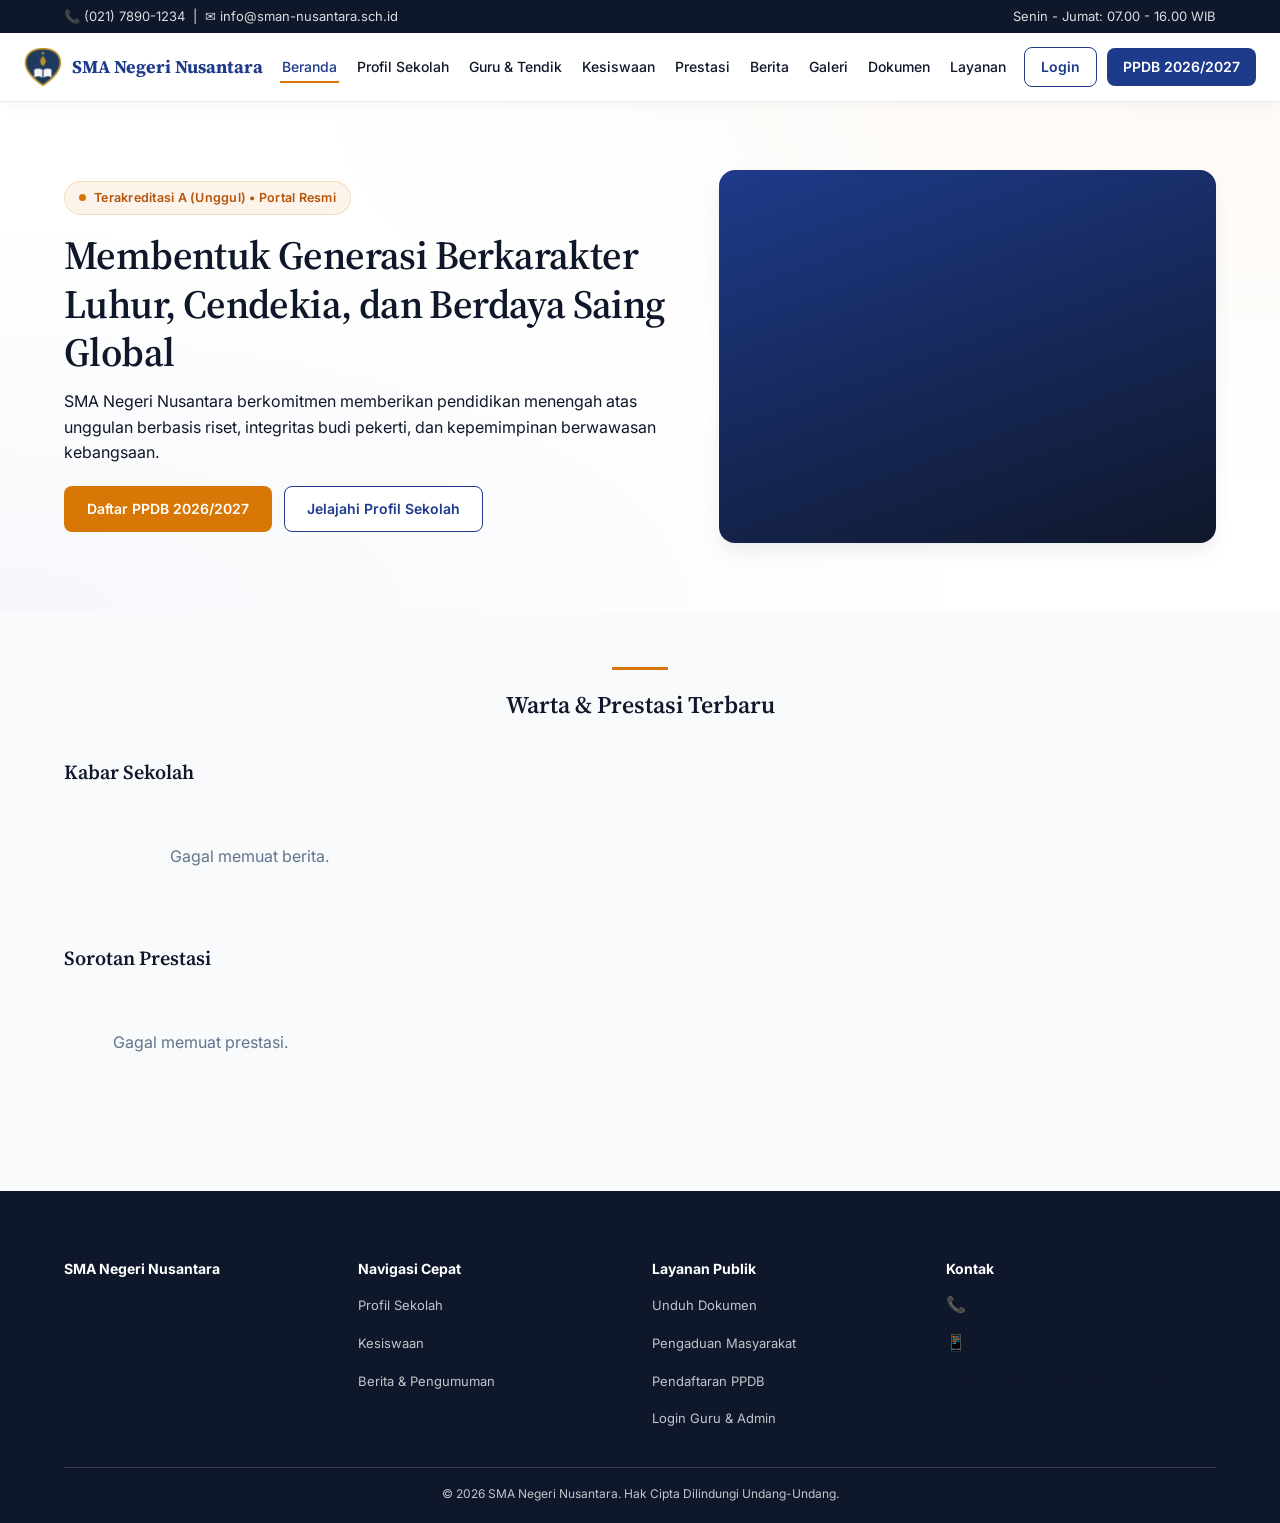
==== commit b1db9cd6: "feat: unduh dokumen langsung, pemutar video galeri in-page, batas video 30MB, dan menu pengaturan we" ====
--- a/index.html
+++ b/index.html
@@ -21,14 +21,14 @@
 
 <div class="topbar">
   <div class="container">
-    <span>📞 (021) 7890-1234 &nbsp;|&nbsp; ✉ info@sman-nusantara.sch.id</span>
-    <span>Senin - Jumat: 07.00 - 16.00 WIB</span>
+    <span>📞 <span id="topbar-phone">(021) 7890-1234</span> &nbsp;|&nbsp; ✉ <span id="topbar-email">info@sman-nusantara.sch.id</span></span>
+    <span id="topbar-hours">Senin - Jumat: 07.00 - 16.00 WIB</span>
   </div>
 </div>
 
 <nav class="navbar">
   <div class="container">
-    <a class="brand" data-page="beranda"><img src="img/logo-mark.png" alt="Lambang SMA Negeri Nusantara"><span>SMA Negeri Nusantara</span></a>
+    <a class="brand" data-page="beranda"><img src="img/logo-mark.png" alt="Lambang SMA Negeri Nusantara"><span id="navbar-brand-name">SMA Negeri Nusantara</span></a>
     <ul class="nav-links">
       <li><a data-page="beranda">Beranda</a></li>
       <li><a data-page="profil">Profil Sekolah</a></li>
@@ -55,9 +55,9 @@
     <div class="hero">
       <div class="container hero-grid">
         <div>
-          <div class="hero-badge"><span class="badge-dot"></span> Terakreditasi A (Unggul) • Portal Resmi</div>
-          <h1>Membentuk Generasi Berkarakter Luhur, Cendekia, dan Berdaya Saing Global</h1>
-          <p>SMA Negeri Nusantara berkomitmen memberikan pendidikan menengah atas unggulan berbasis riset, integritas budi pekerti, dan kepemimpinan berwawasan kebangsaan.</p>
+          <div class="hero-badge" id="hero-badge"><span class="badge-dot"></span> Terakreditasi A (Unggul) • Portal Resmi</div>
+          <h1 id="hero-title">Membentuk Generasi Berkarakter Luhur, Cendekia, dan Berdaya Saing Global</h1>
+          <p id="hero-tagline">SMA Negeri Nusantara berkomitmen memberikan pendidikan menengah atas unggulan berbasis riset, integritas budi pekerti, dan kepemimpinan berwawasan kebangsaan.</p>
           <div class="hero-actions">
             <a class="btn btn-accent" data-page="ppdb">Daftar PPDB 2026/2027</a>
             <a class="btn btn-outline" data-page="profil">Jelajahi Profil Sekolah</a>
@@ -321,11 +321,11 @@
             </form>
             <div id="tiket-result" style="margin-top:14px"></div>
           </div>
-          <div class="card">
+          <div class="card" id="layanan-kontak-card">
             <h3>Kontak & Jam Operasional</h3>
-            <p>📍 Jl. Pendidikan Luhur No. 45, Kebayoran Baru, Jakarta Selatan</p>
-            <p>📞 (021) 7890-1234 &nbsp; | &nbsp; WA: +62 811-9230-441</p>
-            <p>🕒 Senin - Jumat, 08.00 - 15.30 WIB</p>
+            <p id="layanan-alamat">📍 Jl. Pendidikan Luhur No. 45, Kebayoran Baru, Jakarta Selatan</p>
+            <p>📞 <span id="layanan-phone">(021) 7890-1234</span> &nbsp; | &nbsp; WA: <span id="layanan-wa">+62 811-9230-441</span></p>
+            <p id="layanan-hours">🕒 Senin - Jumat, 08.00 - 15.30 WIB</p>
           </div>
         </div>
       </div>
@@ -338,8 +338,8 @@
   <div class="container">
     <div class="footer-grid">
       <div>
-        <h4>SMA Negeri Nusantara</h4>
-        <p style="font-size:13px">Jl. Pendidikan Luhur No. 45, Kebayoran Baru, Jakarta Selatan 12180</p>
+        <h4 id="footer-school-name">SMA Negeri Nusantara</h4>
+        <p id="footer-address" style="font-size:13px">Jl. Pendidikan Luhur No. 45, Kebayoran Baru, Jakarta Selatan 12180</p>
       </div>
       <div>
         <h4>Navigasi Cepat</h4>
@@ -356,17 +356,29 @@
       </div>
       <div>
         <h4>Kontak</h4>
-        <p>📞 (021) 7890-1234</p>
-        <p>✉ info@sman-nusantara.sch.id</p>
-      </div>
-    </div>
-    <div class="footer-bottom">© 2026 SMA Negeri Nusantara. Hak Cipta Dilindungi Undang-Undang.</div>
+        <p>📞 <span id="footer-phone">(021) 7890-1234</span></p>
+        <p>📱 WA: <span id="footer-wa">+62 811-9230-441</span></p>
+        <p>✉ <span id="footer-email">info@sman-nusantara.sch.id</span></p>
+      </div>
+    </div>
+    <div class="footer-bottom" id="footer-copyright">© 2026 SMA Negeri Nusantara. Hak Cipta Dilindungi Undang-Undang.</div>
   </div>
 </footer>
 
 <!-- Modal detail konten (Berita, Pengumuman, Artikel, Prestasi) -->
 <div class="modal-overlay" id="detail-overlay">
   <div class="modal-box" id="detail-box"></div>
+</div>
+
+<!-- Modal Pemutar Video Galeri (Langsung putar di web tanpa buka Google Drive) -->
+<div class="modal-overlay" id="video-overlay" onclick="closeVideoModal(event)">
+  <div class="modal-box" id="video-box" style="max-width:860px;padding:16px 20px;background:#0F172A;color:#fff;border-radius:12px;box-shadow:0 20px 40px rgba(0,0,0,0.5)">
+    <div style="display:flex;justify-content:space-between;align-items:center;margin-bottom:12px">
+      <h3 id="video-modal-title" style="margin:0;font-size:16px;color:#fff;font-weight:600;white-space:nowrap;overflow:hidden;text-overflow:ellipsis">Pemutar Video</h3>
+      <button onclick="closeVideoModal()" type="button" aria-label="Tutup" style="background:transparent;border:none;color:#94a3b8;font-size:26px;cursor:pointer;line-height:1;padding:0 8px;margin-left:12px">&times;</button>
+    </div>
+    <div id="video-modal-player" style="position:relative;width:100%;padding-bottom:56.25%;height:0;overflow:hidden;border-radius:8px;background:#000"></div>
+  </div>
 </div>
 
 <script src="js/config.js?v=202610030405"></script>
--- a/css/style.css
+++ b/css/style.css
@@ -291,7 +291,7 @@
    EDITOR TEKS KAYA (Konten Saya) — toolbar Bold/Miring/Daftar
    ============================================================ */
 .rich-toolbar { display: flex; gap: 4px; align-items: center; border: 1px solid #CBD5E1; border-bottom: none; border-radius: 6px 6px 0 0; padding: 6px; background: var(--surface); flex-wrap: wrap; }
-.rich-toolbar button { background: var(--white); border: 1px solid var(--border); border-radius: 4px; width: 32px; height: 30px; cursor: pointer; font-size: 13px; color: var(--charcoal); font-family: var(--font-sans); }
+.rich-toolbar button { background: var(--white); border: 1px solid var(--border); border-radius: 4px; min-width: 30px; height: 30px; padding: 0 8px; cursor: pointer; font-size: 12px; color: var(--charcoal); font-family: var(--font-sans); display: inline-flex; align-items: center; justify-content: center; }
 .rich-toolbar button:hover { background: #EEF2F7; border-color: var(--navy); }
 .rich-sep { width: 1px; height: 20px; background: var(--border); margin: 0 4px; }
 .rich-editor {
@@ -300,6 +300,7 @@
 }
 .rich-editor:focus { outline: none; border-color: var(--navy); box-shadow: 0 0 0 3px rgba(30,58,95,0.12); }
 .rich-editor ul, .rich-editor ol { padding-left: 22px; margin: 8px 0; }
+.rich-editor blockquote { margin: 10px 0; padding: 8px 16px; border-left: 4px solid var(--navy); background: #F1F5F9; font-style: italic; }
 .rich-editor p { margin: 0 0 10px; }
 
 /* ============================================================
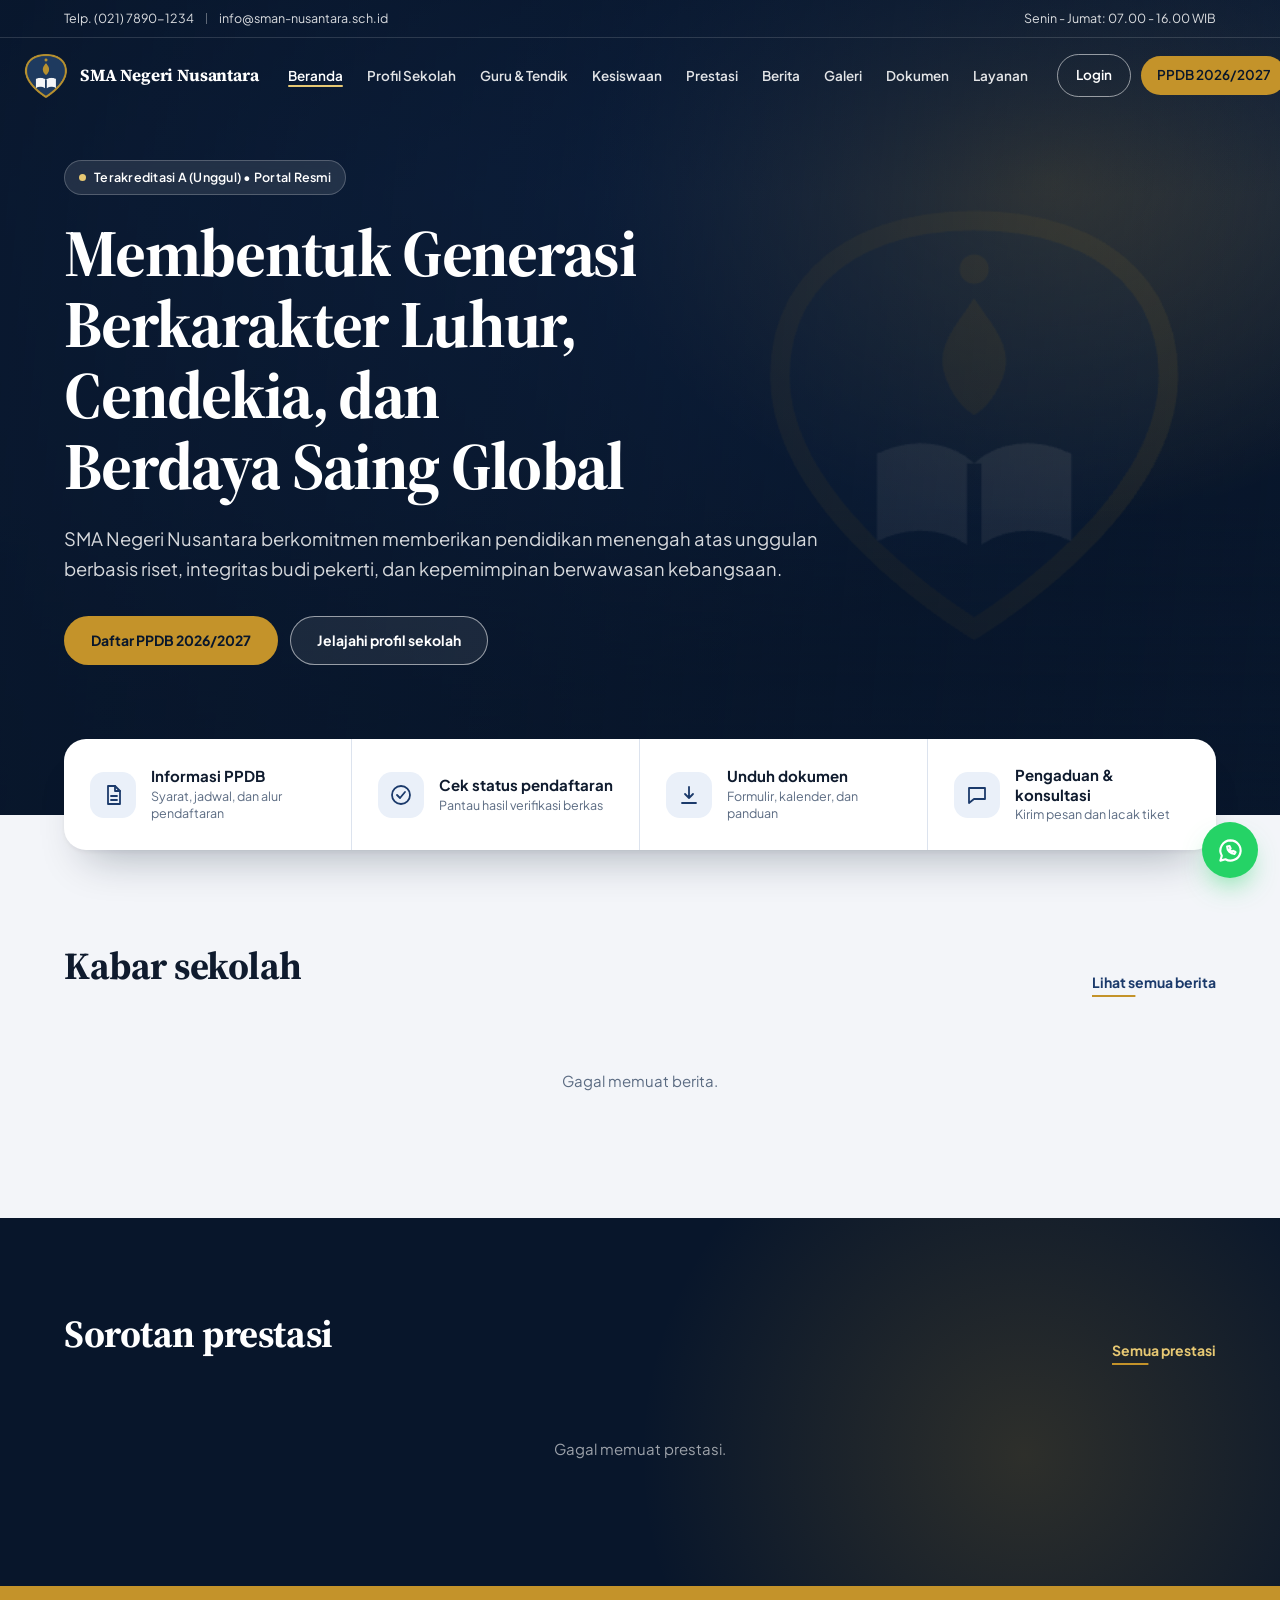
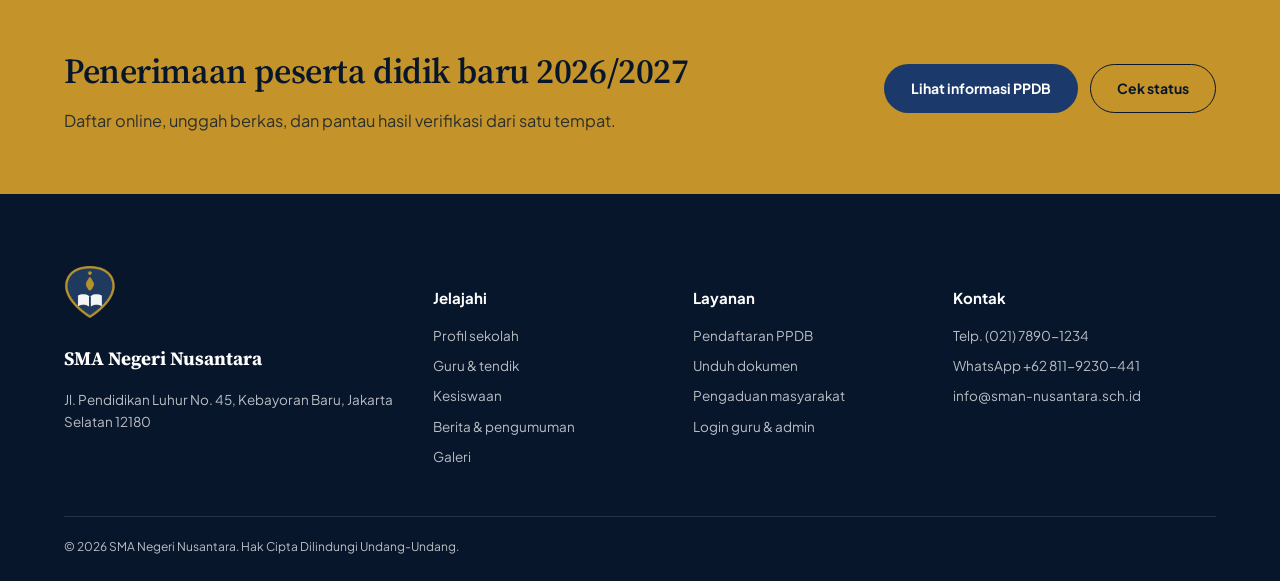
==== commit 5b07d25c: "Revisi UI/UX: hero video, motion, header baru" ====
--- a/index.html
+++ b/index.html
@@ -2,6 +2,7 @@
 <html lang="id">
 <head>
 <meta charset="UTF-8">
+<meta name="theme-color" content="#08162B">
 <meta name="viewport" content="width=device-width, initial-scale=1.0">
   <meta name="description" content="Portal Resmi SMA Negeri Nusantara - Informasi Profil, PPDB Online 2026/2027, Kesiswaan, Berita, Prestasi, dan Layanan Pengaduan.">
   <meta property="og:type" content="website">
@@ -11,80 +12,105 @@
   <meta name="twitter:card" content="summary_large_image">
   <title>SMA Negeri Nusantara — Portal Resmi</title>
 <link rel="preconnect" href="https://fonts.googleapis.com">
-<link href="https://fonts.googleapis.com/css2?family=Source+Serif+4:wght@600;700&family=Inter:wght@400;500;600;700&display=swap" rel="stylesheet">
+<link href="https://fonts.googleapis.com/css2?family=Source+Serif+4:opsz,wght@8..60,600;8..60,700&family=Plus+Jakarta+Sans:wght@400;500;600;700;800&display=swap" rel="stylesheet">
 <link rel="icon" type="image/x-icon" href="favicon.ico">
 <link rel="icon" type="image/png" sizes="32x32" href="img/favicon-32.png">
 <link rel="apple-touch-icon" href="img/favicon-180.png">
-<link rel="stylesheet" href="css/style.css?v=202610030405">
+<link rel="stylesheet" href="css/style.css?v=202611261200">
+<link rel="stylesheet" href="css/theme.css?v=202611261200">
 </head>
 <body>
 
-<div class="topbar">
-  <div class="container">
-    <span>📞 <span id="topbar-phone">(021) 7890-1234</span> &nbsp;|&nbsp; ✉ <span id="topbar-email">info@sman-nusantara.sch.id</span></span>
-    <span id="topbar-hours">Senin - Jumat: 07.00 - 16.00 WIB</span>
+<header class="site-header">
+  <div class="topbar">
+    <div class="container">
+      <span>Telp. <span id="topbar-phone">(021) 7890-1234</span><i class="sep"></i><span id="topbar-email">info@sman-nusantara.sch.id</span></span>
+      <span id="topbar-hours">Senin - Jumat: 07.00 - 16.00 WIB</span>
+    </div>
   </div>
-</div>
-
-<nav class="navbar">
-  <div class="container">
-    <a class="brand" data-page="beranda"><img src="img/logo-mark.png" alt="Lambang SMA Negeri Nusantara"><span id="navbar-brand-name">SMA Negeri Nusantara</span></a>
-    <ul class="nav-links">
-      <li><a data-page="beranda">Beranda</a></li>
-      <li><a data-page="profil">Profil Sekolah</a></li>
-      <li><a data-page="guru">Guru & Tendik</a></li>
-      <li><a data-page="kesiswaan">Kesiswaan</a></li>
-      <li><a data-page="prestasi">Prestasi</a></li>
-      <li><a data-page="berita">Berita</a></li>
-      <li><a data-page="galeri">Galeri</a></li>
-      <li><a data-page="dokumen">Dokumen</a></li>
-      <li><a data-page="layanan">Layanan</a></li>
-    </ul>
-    <div class="nav-actions">
-      <a class="btn-login-nav" href="portal/index.html">Login</a>
-      <a class="btn-ppdb-nav" data-page="ppdb">PPDB 2026/2027</a>
-    </div>
-    <button id="hamburger" class="hamburger">☰</button>
-  </div>
-</nav>
+  <nav class="site-nav" aria-label="Menu utama">
+    <div class="container">
+      <a class="brand" href="#/beranda" data-page="beranda"><img src="img/logo-mark.png" alt="Lambang SMA Negeri Nusantara"><span id="navbar-brand-name">SMA Negeri Nusantara</span></a>
+      <ul class="nav-links">
+        <li><a href="#/beranda" data-page="beranda">Beranda</a></li>
+        <li><a href="#/profil" data-page="profil">Profil Sekolah</a></li>
+        <li><a href="#/guru" data-page="guru">Guru & Tendik</a></li>
+        <li><a href="#/kesiswaan" data-page="kesiswaan">Kesiswaan</a></li>
+        <li><a href="#/prestasi" data-page="prestasi">Prestasi</a></li>
+        <li><a href="#/berita" data-page="berita">Berita</a></li>
+        <li><a href="#/galeri" data-page="galeri">Galeri</a></li>
+        <li><a href="#/dokumen" data-page="dokumen">Dokumen</a></li>
+        <li><a href="#/layanan" data-page="layanan">Layanan</a></li>
+      </ul>
+      <div class="nav-actions">
+        <a class="btn-login-nav" href="portal/index.html">Login</a>
+        <a class="btn-ppdb-nav" href="#/ppdb" data-page="ppdb">PPDB 2026/2027</a>
+      </div>
+      <button id="hamburger" class="hamburger" type="button" aria-label="Buka menu">&#9776;</button>
+    </div>
+  </nav>
+</header>
 
 <main>
 
   <!-- ================= BERANDA ================= -->
   <section id="page-beranda" class="page active">
     <div class="hero">
-      <div class="container hero-grid">
-        <div>
-          <div class="hero-badge" id="hero-badge"><span class="badge-dot"></span> Terakreditasi A (Unggul) • Portal Resmi</div>
+      <div class="hero-photo" id="hero-photo" aria-hidden="true"></div>
+      <div class="container hero-content">
+        <div class="hero-copy">
+          <div class="hero-badge rise" id="hero-badge" style="--d:.1s"><span class="badge-dot"></span> Terakreditasi A (Unggul) • Portal Resmi</div>
           <h1 id="hero-title">Membentuk Generasi Berkarakter Luhur, Cendekia, dan Berdaya Saing Global</h1>
-          <p id="hero-tagline">SMA Negeri Nusantara berkomitmen memberikan pendidikan menengah atas unggulan berbasis riset, integritas budi pekerti, dan kepemimpinan berwawasan kebangsaan.</p>
-          <div class="hero-actions">
-            <a class="btn btn-accent" data-page="ppdb">Daftar PPDB 2026/2027</a>
-            <a class="btn btn-outline" data-page="profil">Jelajahi Profil Sekolah</a>
-          </div>
-        </div>
-        <div class="hero-photo" id="hero-photo"></div>
+          <p class="rise" id="hero-tagline" style="--d:.9s">SMA Negeri Nusantara berkomitmen memberikan pendidikan menengah atas unggulan berbasis riset, integritas budi pekerti, dan kepemimpinan berwawasan kebangsaan.</p>
+          <div class="hero-actions rise" style="--d:1.05s">
+            <a class="btn btn-accent" href="#/ppdb" data-page="ppdb">Daftar PPDB 2026/2027</a>
+            <a class="btn btn-outline" href="#/profil" data-page="profil">Jelajahi profil sekolah</a>
+          </div>
+        </div>
+      </div>
+    </div>
+
+    <div class="container quick rise" style="--d:1.25s">
+      <div class="quick-grid">
+        <a href="#/ppdb" data-page="ppdb"><svg viewBox="0 0 24 24" fill="none" stroke="currentColor" stroke-width="1.8" stroke-linecap="round" stroke-linejoin="round" aria-hidden="true"><path d="M7 3h7l5 5v13H7z"/><path d="M14 3v5h5M10 13h6M10 17h6"/></svg><span><b>Informasi PPDB</b><small>Syarat, jadwal, dan alur pendaftaran</small></span></a>
+        <a href="#/ppdb-status" data-page="ppdb-status"><svg viewBox="0 0 24 24" fill="none" stroke="currentColor" stroke-width="1.8" stroke-linecap="round" stroke-linejoin="round" aria-hidden="true"><circle cx="12" cy="12" r="9"/><path d="m8 12 3 3 5-6"/></svg><span><b>Cek status pendaftaran</b><small>Pantau hasil verifikasi berkas</small></span></a>
+        <a href="#/dokumen" data-page="dokumen"><svg viewBox="0 0 24 24" fill="none" stroke="currentColor" stroke-width="1.8" stroke-linecap="round" stroke-linejoin="round" aria-hidden="true"><path d="M12 4v11m0 0-4-4m4 4 4-4M5 20h14"/></svg><span><b>Unduh dokumen</b><small>Formulir, kalender, dan panduan</small></span></a>
+        <a href="#/layanan" data-page="layanan"><svg viewBox="0 0 24 24" fill="none" stroke="currentColor" stroke-width="1.8" stroke-linecap="round" stroke-linejoin="round" aria-hidden="true"><path d="M4 5h16v11H9l-5 4z"/></svg><span><b>Pengaduan & konsultasi</b><small>Kirim pesan dan lacak tiket</small></span></a>
       </div>
     </div>
 
     <div class="section">
       <div class="container">
-        <div class="section-header text-center">
-          <hr class="gold-rule" style="margin:0 auto 16px">
-          <h2>Warta & Prestasi Terbaru</h2>
-        </div>
-        <h3 style="margin-bottom:16px">Kabar Sekolah</h3>
+        <div class="sec-head"><h2>Kabar sekolah</h2><a class="link-more" href="#/berita" data-page="berita">Lihat semua berita</a></div>
         <div class="grid grid-3" id="beranda-berita"></div>
-        <h3 style="margin:32px 0 16px">Sorotan Prestasi</h3>
+      </div>
+    </div>
+
+    <div class="section band-dark">
+      <div class="container">
+        <div class="sec-head"><h2>Sorotan prestasi</h2><a class="link-more" href="#/prestasi" data-page="prestasi">Semua prestasi</a></div>
         <div class="grid grid-4" id="beranda-prestasi"></div>
+      </div>
+    </div>
+
+    <div class="cta">
+      <div class="container cta-in">
+        <div>
+          <h2>Penerimaan peserta didik baru 2026/2027</h2>
+          <p>Daftar online, unggah berkas, dan pantau hasil verifikasi dari satu tempat.</p>
+        </div>
+        <div class="cta-actions">
+          <a class="btn btn-primary" href="#/ppdb" data-page="ppdb">Lihat informasi PPDB</a>
+          <a class="btn btn-outline" href="#/ppdb-status" data-page="ppdb-status">Cek status</a>
+        </div>
       </div>
     </div>
   </section>
 
   <!-- ================= PROFIL SEKOLAH ================= -->
   <section id="page-profil" class="page">
-    <div class="container section">
-      <h1>Profil Sekolah</h1>
+    <header class="page-banner"><div class="container"><h1>Profil Sekolah</h1><p>Sejarah, visi dan misi, struktur organisasi, serta fasilitas sekolah.</p></div></header>
+    <div class="container section">
       <div class="tabs-layout">
         <div class="tab-sidebar" id="profil-tabs">
           <button class="active" data-tab="sejarah">Sejarah</button>
@@ -100,17 +126,16 @@
 
   <!-- ================= GURU & TENAGA KEPENDIDIKAN ================= -->
   <section id="page-guru" class="page">
-    <div class="container section">
-      <h1>Guru & Tenaga Kependidikan</h1>
-      <p class="muted">Direktori pendidik dan tenaga kependidikan SMA Negeri Nusantara.</p>
+    <header class="page-banner"><div class="container"><h1>Guru &amp; Tenaga Kependidikan</h1><p>Direktori pendidik dan tenaga kependidikan SMA Negeri Nusantara.</p></div></header>
+    <div class="container section">
       <div class="grid grid-4" id="guru-grid" style="margin-top:24px"></div>
     </div>
   </section>
 
   <!-- ================= KESISWAAN ================= -->
   <section id="page-kesiswaan" class="page">
-    <div class="container section">
-      <h1>Kesiswaan</h1>
+    <header class="page-banner"><div class="container"><h1>Kesiswaan</h1><p>Kegiatan siswa dan direktori alumni.</p></div></header>
+    <div class="container section">
       <div class="tabs-layout">
         <div class="tab-sidebar" id="kesiswaan-tabs">
           <button class="active" data-tab="kegiatan">Kegiatan Siswa</button>
@@ -123,16 +148,16 @@
 
   <!-- ================= PRESTASI ================= -->
   <section id="page-prestasi" class="page">
-    <div class="container section">
-      <h1>Prestasi Peserta Didik</h1>
+    <header class="page-banner"><div class="container"><h1>Prestasi Peserta Didik</h1><p>Capaian akademik dan non-akademik peserta didik.</p></div></header>
+    <div class="container section">
       <div class="grid grid-3" id="prestasi-grid" style="margin-top:24px"></div>
     </div>
   </section>
 
   <!-- ================= BERITA & INFORMASI ================= -->
   <section id="page-berita" class="page">
-    <div class="container section">
-      <h1>Berita & Informasi</h1>
+    <header class="page-banner"><div class="container"><h1>Berita &amp; Informasi</h1><p>Berita, pengumuman, agenda, dan artikel terbaru dari sekolah.</p></div></header>
+    <div class="container section">
       <div class="tabs-layout">
         <div class="tab-sidebar" id="berita-tabs">
           <button class="active" data-tab="berita">Berita Sekolah</button>
@@ -147,8 +172,8 @@
 
   <!-- ================= GALERI ================= -->
   <section id="page-galeri" class="page">
-    <div class="container section">
-      <h1>Galeri Sekolah</h1>
+    <header class="page-banner"><div class="container"><h1>Galeri Sekolah</h1><p>Foto dan video kegiatan sekolah.</p></div></header>
+    <div class="container section">
       <div id="galeri-toggle" style="margin-bottom:20px">
         <button class="btn btn-outline active" data-tipe="foto" onclick="renderGaleri('foto')">Foto</button>
         <button class="btn btn-outline" data-tipe="video" onclick="renderGaleri('video')">Video</button>
@@ -159,9 +184,7 @@
 
   <!-- ================= PPDB : INFORMASI ================= -->
   <section id="page-ppdb" class="page">
-    <div style="background:linear-gradient(135deg,var(--navy),var(--navy-dark));padding:48px 0">
-      <div class="container" id="ppdb-banner"><div class="loading" style="color:#fff">Memuat status PPDB...</div></div>
-    </div>
+    <header class="page-banner page-banner--ppdb"><div class="container" id="ppdb-banner"><div class="loading" style="color:#fff">Memuat status PPDB...</div></div></header>
     <div class="container section">
       <div class="tabs-layout">
         <div class="tab-sidebar" id="ppdb-tabs">
@@ -177,8 +200,8 @@
 
   <!-- ================= PPDB : FORM PENDAFTARAN ================= -->
   <section id="page-ppdb-daftar" class="page">
+    <header class="page-banner"><div class="container"><h1>Formulir Pendaftaran Online</h1><p>Isi data dalam tiga langkah. Siapkan berkas dalam format PDF atau JPG.</p></div></header>
     <div class="container section" id="ppdb-form-page">
-      <h1>Formulir Pendaftaran Online</h1>
       <div class="stepper" id="ppdb-stepper">
         <div class="step active"><div class="step-circle">1</div><span class="label">Data Siswa</span></div>
         <div class="step"><div class="step-circle">2</div><span class="label">Data Orang Tua</span></div>
@@ -258,8 +281,8 @@
 
   <!-- ================= PPDB : CEK STATUS ================= -->
   <section id="page-ppdb-status" class="page">
+    <header class="page-banner"><div class="container"><h1>Cek Status Pendaftaran</h1><p>Masukkan nomor registrasi dan tanggal lahir siswa.</p></div></header>
     <div class="container section" style="max-width:560px">
-      <h1 class="text-center">Cek Status Pendaftaran</h1>
       <form class="card" onsubmit="ppdbCekStatus(event)">
         <div class="field"><label class="required">Nomor Registrasi</label><input required id="cek-no-reg" placeholder="REG-2026-00001"></div>
         <div class="field"><label class="required">Tanggal Lahir Siswa</label><input required id="cek-tgl-lahir" type="date"></div>
@@ -271,8 +294,8 @@
 
   <!-- ================= DOKUMEN ================= -->
   <section id="page-dokumen" class="page">
-    <div class="container section">
-      <h1>Pusat Unduh Dokumen</h1>
+    <header class="page-banner"><div class="container"><h1>Pusat Unduh Dokumen</h1><p>Formulir, kalender akademik, panduan, dan dokumen sekolah.</p></div></header>
+    <div class="container section">
       <div class="tabs-layout">
         <div class="tab-sidebar" id="dokumen-tabs">
           <button class="active" data-tab="formulir">Download Formulir</button>
@@ -287,8 +310,8 @@
 
   <!-- ================= LAYANAN ================= -->
   <section id="page-layanan" class="page">
-    <div class="container section">
-      <h1>Layanan Publik & Pengaduan</h1>
+    <header class="page-banner"><div class="container"><h1>Layanan Publik &amp; Pengaduan</h1><p>Sampaikan pengaduan atau konsultasi, lalu pantau status tiketnya.</p></div></header>
+    <div class="container section">
       <div class="grid grid-2" style="align-items:start">
         <div class="card">
           <h3>Kirim Pengaduan / Konsultasi</h3>
@@ -323,9 +346,9 @@
           </div>
           <div class="card" id="layanan-kontak-card">
             <h3>Kontak & Jam Operasional</h3>
-            <p id="layanan-alamat">📍 Jl. Pendidikan Luhur No. 45, Kebayoran Baru, Jakarta Selatan</p>
-            <p>📞 <span id="layanan-phone">(021) 7890-1234</span> &nbsp; | &nbsp; WA: <span id="layanan-wa">+62 811-9230-441</span></p>
-            <p id="layanan-hours">🕒 Senin - Jumat, 08.00 - 15.30 WIB</p>
+            <p id="layanan-alamat">Jl. Pendidikan Luhur No. 45, Kebayoran Baru, Jakarta Selatan</p>
+            <p>Telp. <span id="layanan-phone">(021) 7890-1234</span> &nbsp; | &nbsp; WA: <span id="layanan-wa">+62 811-9230-441</span></p>
+            <p id="layanan-hours">Senin - Jumat, 08.00 - 15.30 WIB</p>
           </div>
         </div>
       </div>
@@ -334,31 +357,34 @@
 
 </main>
 
-<footer>
+<footer class="site-footer">
   <div class="container">
     <div class="footer-grid">
+      <div class="footer-brand">
+        <img src="img/logo-mark.png" alt="" width="52" height="52">
+        <h4 id="footer-school-name">SMA Negeri Nusantara</h4>
+        <p id="footer-address">Jl. Pendidikan Luhur No. 45, Kebayoran Baru, Jakarta Selatan 12180</p>
+      </div>
       <div>
-        <h4 id="footer-school-name">SMA Negeri Nusantara</h4>
-        <p id="footer-address" style="font-size:13px">Jl. Pendidikan Luhur No. 45, Kebayoran Baru, Jakarta Selatan 12180</p>
+        <h4>Jelajahi</h4>
+        <p><a href="#/profil" data-page="profil">Profil sekolah</a></p>
+        <p><a href="#/guru" data-page="guru">Guru & tendik</a></p>
+        <p><a href="#/kesiswaan" data-page="kesiswaan">Kesiswaan</a></p>
+        <p><a href="#/berita" data-page="berita">Berita & pengumuman</a></p>
+        <p><a href="#/galeri" data-page="galeri">Galeri</a></p>
       </div>
       <div>
-        <h4>Navigasi Cepat</h4>
-        <p><a data-page="profil">Profil Sekolah</a></p>
-        <p><a data-page="kesiswaan">Kesiswaan</a></p>
-        <p><a data-page="berita">Berita & Pengumuman</a></p>
-      </div>
-      <div>
-        <h4>Layanan Publik</h4>
-        <p><a data-page="dokumen">Unduh Dokumen</a></p>
-        <p><a data-page="layanan">Pengaduan Masyarakat</a></p>
-        <p><a data-page="ppdb">Pendaftaran PPDB</a></p>
-        <p><a href="portal/index.html">Login Guru & Admin</a></p>
+        <h4>Layanan</h4>
+        <p><a href="#/ppdb" data-page="ppdb">Pendaftaran PPDB</a></p>
+        <p><a href="#/dokumen" data-page="dokumen">Unduh dokumen</a></p>
+        <p><a href="#/layanan" data-page="layanan">Pengaduan masyarakat</a></p>
+        <p><a href="portal/index.html">Login guru & admin</a></p>
       </div>
       <div>
         <h4>Kontak</h4>
-        <p>📞 <span id="footer-phone">(021) 7890-1234</span></p>
-        <p>📱 WA: <span id="footer-wa">+62 811-9230-441</span></p>
-        <p>✉ <span id="footer-email">info@sman-nusantara.sch.id</span></p>
+        <p>Telp. <span id="footer-phone">(021) 7890-1234</span></p>
+        <p>WhatsApp <span id="footer-wa">+62 811-9230-441</span></p>
+        <p><span id="footer-email">info@sman-nusantara.sch.id</span></p>
       </div>
     </div>
     <div class="footer-bottom" id="footer-copyright">© 2026 SMA Negeri Nusantara. Hak Cipta Dilindungi Undang-Undang.</div>
@@ -381,8 +407,9 @@
   </div>
 </div>
 
-<script src="js/config.js?v=202610030405"></script>
-<script src="js/api.js?v=202610030405"></script>
-<script src="js/app.js?v=202610030405"></script>
+<script src="js/config.js?v=202611261200"></script>
+<script src="js/api.js?v=202611261200"></script>
+<script src="js/app.js?v=202611261200"></script>
+<script src="js/motion.js?v=202611261200"></script>
 </body>
 </html>
--- a/css/theme.css
+++ b/css/theme.css
@@ -0,0 +1,353 @@
+/* ============================================================
+   TEMA 2026 — SMA Negeri Nusantara
+   Dimuat SETELAH style.css. Berisi token warna/tipografi baru,
+   header transparan, hero berlatar video/foto, dan seluruh motion.
+   style.css tetap utuh sehingga semua kelas lama (portal, form,
+   modal, tabel) tetap bekerja.
+   ============================================================ */
+:root {
+  --ink: #08162B;
+  --navy: #1B3A6B;
+  --navy-dark: #0A1A33;
+  --gold: #C4932A;
+  --gold-hover: #A87A1E;
+  --gold-soft: #E7C873;
+  --surface: #F3F5F9;
+  --border: #DCE3EE;
+  --slate: #5B6B82;
+  --charcoal: #0F1B2E;
+  --radius-card: 16px;
+  --radius-btn: 12px;
+  --shadow-1: 0 1px 2px rgba(8,22,43,.05), 0 10px 26px -14px rgba(8,22,43,.16);
+  --shadow-2: 0 2px 4px rgba(8,22,43,.05), 0 28px 44px -22px rgba(8,22,43,.30);
+  --font-serif: 'Source Serif 4', Georgia, serif;
+  --font-sans: 'Plus Jakarta Sans', system-ui, -apple-system, 'Segoe UI', Roboto, sans-serif;
+  --ease: cubic-bezier(.2,.7,.2,1);
+}
+body { font-size: 15px; line-height: 1.65; -webkit-font-smoothing: antialiased; }
+h1, h2, h3 { letter-spacing: -.012em; }
+p { color: #2A3A52; }
+a { transition: color .2s; }
+:focus-visible { outline: 2px solid var(--gold); outline-offset: 3px; }
+::selection { background: var(--gold-soft); color: var(--ink); }
+
+/* ---------- Tombol ---------- */
+.btn { border-radius: 999px; padding: 12px 26px; font-weight: 700; transition: transform .25s var(--ease), background .2s, box-shadow .25s, color .2s, border-color .2s; }
+.btn:hover { transform: translateY(-2px); }
+.btn:active { transform: translateY(0); }
+.btn-primary { background: var(--navy); }
+.btn-primary:hover { background: var(--ink); box-shadow: 0 10px 22px -10px rgba(8,22,43,.6); }
+.btn-accent { background: var(--gold); color: var(--ink); }
+.btn-accent:hover { background: var(--gold-soft); filter: none; box-shadow: 0 12px 26px -10px rgba(196,147,42,.7); }
+.btn-outline { border-color: rgba(27,58,107,.35); color: var(--navy); background: transparent; }
+.btn-outline:hover { background: var(--navy); color: #fff; border-color: var(--navy); }
+.btn-on-dark { border-color: rgba(255,255,255,.6); color: #fff; }
+.btn-sm { padding: 7px 14px; }
+
+/* ---------- Header: transparan di atas banner, solid saat digulir ---------- */
+.site-header { position: fixed; inset: 0 0 auto 0; z-index: 60; transition: background .35s, box-shadow .35s; }
+.site-header .topbar { background: transparent; border-bottom: 1px solid rgba(255,255,255,.14); color: rgba(255,255,255,.85); padding: 8px 0; font-size: 12.5px; max-height: 44px; overflow: hidden; transition: max-height .4s var(--ease), padding .4s var(--ease), opacity .3s; }
+.topbar .sep { display: inline-block; width: 1px; height: 11px; background: rgba(255,255,255,.35); margin: 0 12px; vertical-align: -1px; }
+.site-nav .container { max-width: 1320px; display: flex; align-items: center; justify-content: space-between; gap: 18px; padding: 16px 24px; transition: padding .35s var(--ease); }
+.site-header.scrolled { background: rgba(255,255,255,.93); -webkit-backdrop-filter: saturate(1.5) blur(16px); backdrop-filter: saturate(1.5) blur(16px); box-shadow: 0 1px 0 var(--border), 0 14px 32px -20px rgba(8,22,43,.35); }
+.site-header.scrolled .topbar { max-height: 0; padding: 0; opacity: 0; border: 0; }
+.site-header.scrolled .site-nav .container { padding-top: 10px; padding-bottom: 10px; }
+
+.brand { color: #fff; gap: 12px; font-size: 17px; letter-spacing: -.01em; transition: color .3s; }
+.brand img { height: 44px; width: 44px; transition: height .35s var(--ease), width .35s var(--ease); }
+.site-header.scrolled .brand { color: var(--navy); }
+.site-header.scrolled .brand img { height: 38px; width: 38px; }
+
+.nav-links { position: relative; gap: 2px; flex-wrap: nowrap; }
+.nav-links a { color: rgba(255,255,255,.88); font-weight: 600; font-size: 13.5px; padding: 9px 11px; border: 0; border-radius: 8px; white-space: nowrap; }
+.nav-links a:hover, .nav-links a.active { color: #fff; border: 0; }
+.site-header.scrolled .nav-links a { color: var(--slate); }
+.site-header.scrolled .nav-links a:hover, .site-header.scrolled .nav-links a.active { color: var(--navy); }
+.nav-ink { position: absolute; left: 0; bottom: 1px; height: 2px; width: 0; border-radius: 2px; background: var(--gold-soft); pointer-events: none; transition: transform .5s var(--ease), width .5s var(--ease), background .3s; }
+.site-header.scrolled .nav-ink { background: var(--gold); }
+
+.nav-actions a { padding: 9px 18px; border-radius: 999px; font-size: 13.5px; transition: background .25s, color .25s, transform .25s var(--ease), border-color .25s; }
+.nav-actions a:hover { transform: translateY(-1px); }
+.btn-login-nav { background: transparent; color: #fff; border: 1px solid rgba(255,255,255,.55); }
+.btn-login-nav:hover { background: rgba(255,255,255,.14); }
+.btn-ppdb-nav { background: var(--gold); color: var(--ink) !important; }
+.btn-ppdb-nav:hover { background: var(--gold-soft); }
+.site-header.scrolled .btn-login-nav { color: var(--navy); border-color: rgba(27,58,107,.35); }
+.site-header.scrolled .btn-login-nav:hover { background: var(--surface); }
+.hamburger { color: #fff; font-size: 26px; border-radius: 8px; padding: 2px 8px; }
+.site-header.scrolled .hamburger { color: var(--navy); }
+
+/* ---------- Hero berlatar video / foto ---------- */
+.hero { position: relative; display: flex; align-items: center; min-height: min(88svh, 820px); padding: 0; background: var(--ink); color: #fff; overflow: hidden; isolation: isolate; }
+.hero-photo { position: absolute; inset: 0; z-index: -2; aspect-ratio: auto; border-radius: 0; box-shadow: none; overflow: hidden;
+  background: radial-gradient(60% 70% at 82% 22%, rgba(196,147,42,.32), transparent 60%), linear-gradient(160deg, #1A3A70 0%, #08162B 72%); }
+.hero-photo:hover { box-shadow: none; }
+.hero-photo::after { content: ""; position: absolute; right: 7%; top: 50%; width: min(34vw, 430px); aspect-ratio: 1; transform: translateY(-46%); background: url(../img/logo-mark.png) center / contain no-repeat; opacity: .14; animation: float 9s ease-in-out infinite alternate; }
+.hero-photo.has-media::after { display: none; }
+.hero::before { content: ""; position: absolute; inset: 0; z-index: -1;
+  background: linear-gradient(95deg, rgba(8,22,43,.92) 0%, rgba(8,22,43,.7) 42%, rgba(8,22,43,.22) 100%), linear-gradient(0deg, rgba(8,22,43,.8), transparent 38%), linear-gradient(180deg, rgba(8,22,43,.6), transparent 24%); }
+.hero-slide { transition: opacity 1.5s ease; transform: scale(1.12); }
+.hero-slide.active { animation: kenburns 10s ease-out forwards; }
+.hero-video { position: absolute; inset: 0; width: 100%; height: 100%; object-fit: cover; border: 0; opacity: 0; transition: opacity 1.4s ease; pointer-events: none; }
+iframe.hero-video { inset: auto; top: 50%; left: 50%; width: max(100%, 177.78vh); height: max(100%, 56.25vw); transform: translate(-50%, -50%); }
+.hero-video.ready { opacity: 1; }
+.hero-content { width: 100%; padding-top: 160px; padding-bottom: 150px; }
+.hero-copy { max-width: 780px; }
+.hero h1 { color: #fff; font-size: clamp(2.3rem, 5.2vw, 4.3rem); font-weight: 700; line-height: 1.07; letter-spacing: -.025em; margin-bottom: 22px; text-wrap: balance; }
+.hero p { color: rgba(255,255,255,.84); font-size: clamp(1rem, 1.5vw, 1.15rem); max-width: 60ch; margin-bottom: 0; }
+.hero-badge { background: rgba(255,255,255,.1); color: #fff; border: 1px solid rgba(255,255,255,.22); -webkit-backdrop-filter: blur(8px); backdrop-filter: blur(8px); margin-bottom: 22px; }
+.badge-dot { background: var(--gold-soft); box-shadow: 0 0 0 0 rgba(231,200,115,.6); animation: pulse 2.4s infinite; }
+.hero-actions { margin-top: 32px; }
+.hero .btn-outline { background: rgba(255,255,255,.08); color: #fff; border-color: rgba(255,255,255,.55); -webkit-backdrop-filter: blur(8px); backdrop-filter: blur(8px); }
+.hero .btn-outline:hover { background: #fff; color: var(--ink); border-color: #fff; }
+
+/* Animasi pembuka hero: satu rangkaian terorkestrasi */
+.rise { animation: rise 1s var(--ease) both; animation-delay: var(--d, 0s); }
+.hero h1 .w { display: inline-block; overflow: hidden; vertical-align: top; padding-bottom: .14em; margin-bottom: -.14em; }
+.hero h1 .w > span { display: inline-block; transform: translateY(112%); animation: wordUp .95s var(--ease) forwards; animation-delay: calc(.25s + var(--i, 0) * .05s); }
+@keyframes rise { from { opacity: 0; transform: translateY(30px); } }
+@keyframes wordUp { to { transform: none; } }
+@keyframes kenburns { from { transform: scale(1.12); } to { transform: scale(1); } }
+@keyframes float { to { transform: translateY(-52%); } }
+@keyframes pulse { 70% { box-shadow: 0 0 0 9px rgba(231,200,115,0); } 100% { box-shadow: 0 0 0 0 rgba(231,200,115,0); } }
+
+/* ---------- Akses cepat (menumpuk di bawah hero) ---------- */
+.quick { position: relative; z-index: 3; margin-top: -76px; }
+.quick-grid { display: grid; grid-template-columns: repeat(4, 1fr); background: #fff; border-radius: 22px; box-shadow: var(--shadow-2); overflow: hidden; }
+.quick a { position: relative; display: flex; align-items: center; gap: 15px; padding: 26px 26px; color: var(--charcoal); border-right: 1px solid var(--border); transition: background .3s; }
+.quick a:last-child { border-right: 0; }
+.quick a::after { content: ""; position: absolute; left: 0; right: 0; bottom: 0; height: 3px; background: var(--gold); transform: scaleX(0); transform-origin: left; transition: transform .5s var(--ease); }
+.quick a:hover { background: #FAFBFD; }
+.quick a:hover::after { transform: scaleX(1); }
+.quick svg { flex: none; width: 46px; height: 46px; padding: 11px; border-radius: 14px; background: #EAF0F9; color: var(--navy); transition: background .3s, color .3s, transform .4s var(--ease); }
+.quick a:hover svg { background: var(--navy); color: #fff; transform: rotate(-6deg) scale(1.05); }
+.quick b { display: block; font-size: 15px; line-height: 1.3; }
+.quick small { display: block; margin-top: 2px; color: var(--slate); font-size: 12.5px; line-height: 1.4; }
+
+/* ---------- Seksi ---------- */
+.section { padding: 84px 0; }
+.container.section { padding-top: 60px; padding-bottom: 96px; }
+.sec-head { display: flex; justify-content: space-between; align-items: flex-end; gap: 16px; margin-bottom: 32px; flex-wrap: wrap; }
+.sec-head h2 { margin: 0; font-size: clamp(1.7rem, 3vw, 2.5rem); font-weight: 700; }
+.link-more { font-weight: 700; font-size: 14px; color: var(--navy); position: relative; padding-bottom: 3px; }
+.link-more::after { content: ""; position: absolute; left: 0; right: 0; bottom: 0; height: 2px; background: var(--gold); transform: scaleX(.35); transform-origin: left; transition: transform .4s var(--ease); }
+.link-more:hover::after { transform: scaleX(1); }
+
+.band-dark { position: relative; background: var(--ink); color: #fff; overflow: hidden; isolation: isolate; }
+.band-dark::before { content: ""; position: absolute; z-index: -1; right: -10%; top: -40%; width: 60%; aspect-ratio: 1; background: radial-gradient(closest-side, rgba(196,147,42,.2), transparent); }
+.band-dark h2, .band-dark h3 { color: #fff; }
+.band-dark .muted { color: rgba(255,255,255,.62); }
+.band-dark .link-more { color: var(--gold-soft); }
+.band-dark .card { background: rgba(255,255,255,.05); border-color: rgba(255,255,255,.12); border-left: 3px solid var(--gold); box-shadow: none; }
+.band-dark .card[onclick]:hover { background: rgba(255,255,255,.1); }
+
+.cta { background: var(--gold); color: var(--ink); }
+.cta-in { display: flex; align-items: center; justify-content: space-between; gap: 28px; padding-top: 56px; padding-bottom: 56px; flex-wrap: wrap; }
+.cta h2 { color: var(--ink); font-size: clamp(1.5rem, 2.8vw, 2.2rem); margin: 0 0 8px; }
+.cta p { color: rgba(8,22,43,.8); margin: 0; font-size: 1.02rem; }
+.cta-actions { display: flex; gap: 12px; flex-wrap: wrap; }
+.cta .btn-outline { border-color: var(--ink); color: var(--ink); }
+.cta .btn-outline:hover { background: var(--ink); color: #fff; }
+
+/* ---------- Banner halaman dalam ---------- */
+.page-banner { position: relative; isolation: isolate; overflow: hidden; background: linear-gradient(160deg, #1A3A70 0%, #08162B 78%); color: #fff; padding: 176px 0 60px; }
+.page-banner::before { content: ""; position: absolute; z-index: -1; right: 4%; top: 55%; width: 340px; aspect-ratio: 1; transform: translateY(-40%); background: url(../img/logo-mark.png) center / contain no-repeat; opacity: .09; }
+.page-banner::after { content: ""; position: absolute; left: 0; right: 0; bottom: 0; height: 3px; background: linear-gradient(90deg, var(--gold), transparent 55%); }
+.page-banner h1 { color: #fff; font-size: clamp(2rem, 4.2vw, 3.1rem); margin: 0 0 10px; }
+.page-banner p { color: rgba(255,255,255,.8); max-width: 62ch; margin: 0; font-size: 1.02rem; }
+.page-banner h2 { color: #fff; font-size: clamp(1.7rem, 3vw, 2.4rem); }
+
+/* ---------- Kartu ---------- */
+.card { border-radius: var(--radius-card); border: 1px solid var(--border); padding: 24px; box-shadow: var(--shadow-1); transition: transform .35s var(--ease), box-shadow .35s var(--ease), border-color .3s, background .3s; }
+.card:hover { transform: none; box-shadow: var(--shadow-1); border-color: var(--border); }
+.news-card:hover, .card[onclick]:hover { transform: translateY(-5px); box-shadow: var(--shadow-2); border-color: #C9D4E4; }
+.pill { border-radius: 999px; padding: 4px 12px; font-size: 11.5px; font-weight: 700; letter-spacing: .01em; text-transform: capitalize; background: #EAF0F9; color: var(--navy); }
+.pill[style*="gold"] { color: var(--ink); }
+.badge { border-radius: 999px; padding: 4px 12px; text-transform: none; font-size: 12px; letter-spacing: 0; }
+
+.news-card { padding: 0; display: flex; flex-direction: column; overflow: hidden; }
+.news-media { aspect-ratio: 16 / 10; overflow: hidden; background: var(--surface); }
+.news-media img { width: 100%; height: 100%; aspect-ratio: auto; object-fit: cover; border-radius: 0; transition: transform .8s var(--ease); }
+.news-card:hover .news-media img { transform: scale(1.06); }
+.news-card > *:not(.news-media) { margin-left: 24px; margin-right: 24px; }
+.news-card > .pill { align-self: flex-start; margin-top: 20px !important; }
+.news-card > h3 { font-size: 19px; line-height: 1.3; margin-top: 12px !important; }
+.news-card > .read-more { margin-top: auto; padding: 8px 0 24px; font-weight: 700; font-size: 13.5px; color: var(--navy); }
+.news-card:hover .read-more { color: var(--gold-hover); }
+.thumb { aspect-ratio: 4 / 3; border-radius: 12px; }
+#galeri-grid img.thumb { cursor: zoom-in; transition: transform .6s var(--ease), filter .3s; }
+#galeri-grid .card:hover img.thumb { transform: scale(1.03); }
+.guru-card { padding: 16px; transition: transform .35s var(--ease), box-shadow .35s var(--ease); }
+.guru-card:hover { transform: translateY(-5px); box-shadow: var(--shadow-2); }
+.guru-photo { border-radius: 12px; }
+
+/* ---------- Tab samping ---------- */
+.tabs-layout { grid-template-columns: 268px 1fr; gap: 40px; }
+.tab-sidebar { top: 96px; padding: 10px; gap: 3px; border-radius: 20px; border-color: var(--border); box-shadow: var(--shadow-1); }
+.tab-sidebar button { position: relative; border-left: 0; border-radius: 12px; padding: 12px 16px; font-weight: 600; color: var(--slate); transition: background .25s, color .25s, padding .3s var(--ease); }
+.tab-sidebar button:hover { background: var(--surface); color: var(--charcoal); }
+.tab-sidebar button.active { background: var(--navy); color: #fff; padding-left: 20px; }
+.tab-sidebar button.active::after { content: ""; position: absolute; right: 14px; top: 50%; width: 6px; height: 6px; margin-top: -3px; border-radius: 50%; background: var(--gold-soft); }
+article.card { padding: 32px; }
+article.card > div { font-size: 16px; line-height: 1.85; color: #27374F; max-width: 74ch; }
+article.card h2 { font-size: 1.7rem; }
+#galeri-toggle { display: inline-flex; gap: 4px; padding: 5px; background: #fff; border: 1px solid var(--border); border-radius: 999px; }
+#galeri-toggle .btn { border: 0; padding: 9px 22px; }
+#galeri-toggle .btn.active { background: var(--navy); color: #fff; }
+
+/* ---------- Form, stepper, tabel ---------- */
+input, select, textarea { border-radius: 12px; border-color: #CDD6E4; transition: border-color .2s, box-shadow .2s, background .2s; }
+input:hover, select:hover, textarea:hover { border-color: #9FB0C8; }
+input:focus, select:focus, textarea:focus { border-color: var(--navy); box-shadow: 0 0 0 4px rgba(27,58,107,.13); }
+.required::after { color: var(--gold-hover); }
+.upload-box { border-radius: 16px; border-color: #BAC6D8; transition: border-color .25s, background .25s, transform .25s var(--ease); }
+.upload-box:hover { border-color: var(--navy); background: #EEF3FA; transform: translateY(-2px); }
+.form-msg { border-radius: 12px; }
+.form-step.active { animation: rise .55s var(--ease) both; }
+#ppdb-form-page > .card, #ppdb-form-page .form-step { padding: 32px; }
+.step-circle { width: 36px; height: 36px; transition: background .4s var(--ease), border-color .4s, color .3s, transform .4s var(--ease); }
+.step.active .step-circle { transform: scale(1.12); box-shadow: 0 0 0 5px rgba(27,58,107,.12); }
+.stepper::before { top: 18px; }
+table { border-radius: 16px; box-shadow: var(--shadow-1); border: 1px solid var(--border); }
+th { text-transform: none; letter-spacing: 0; font-size: 12.5px; font-weight: 700; }
+tbody tr { transition: background .2s; }
+tbody tr:hover { background: #F7F9FC; }
+.loading { color: var(--slate); animation: breathe 1.6s ease-in-out infinite; }
+@keyframes breathe { 50% { opacity: .45; } }
+
+/* ---------- Footer ---------- */
+.site-footer { background: var(--ink); color: rgba(255,255,255,.72); padding: 72px 0 24px; margin-top: 0; border-top: 3px solid var(--gold); }
+.site-footer h4 { color: #fff; font-size: 15px; margin-bottom: 14px; font-family: var(--font-sans); font-weight: 700; }
+.site-footer p { color: rgba(255,255,255,.72); font-size: 13.5px; margin-bottom: 8px; }
+.site-footer a { color: rgba(255,255,255,.72); font-size: 13.5px; transition: color .2s, padding .3s var(--ease); }
+.site-footer a:hover { color: var(--gold-soft); padding-left: 4px; }
+.footer-grid { grid-template-columns: 1.5fr 1fr 1fr 1.2fr; gap: 40px; margin-bottom: 40px; }
+.footer-brand img { margin-bottom: 14px; }
+.footer-brand h4 { font-family: var(--font-serif); font-size: 19px; }
+.footer-bottom { border-top-color: rgba(255,255,255,.12); text-align: left; padding-top: 20px; }
+
+/* ---------- Elemen interaktif tambahan ---------- */
+.route-bar { position: fixed; top: 0; left: 0; z-index: 90; width: 100%; height: 3px; background: linear-gradient(90deg, var(--gold), var(--gold-soft)); transform: scaleX(0); transform-origin: left; pointer-events: none; }
+.route-bar.go { animation: route .9s var(--ease) forwards; }
+@keyframes route { 0% { transform: scaleX(0); opacity: 1; } 65% { transform: scaleX(1); opacity: 1; } 100% { transform: scaleX(1); opacity: 0; } }
+.fab-wa { position: fixed; right: 22px; bottom: 22px; z-index: 55; width: 56px; height: 56px; display: grid; place-items: center; border: 0; border-radius: 50%; background: #25D366; color: #fff; cursor: pointer; box-shadow: 0 14px 28px -10px rgba(37,211,102,.7); transition: transform .3s var(--ease); animation: rise .8s var(--ease) 1.6s both; }
+.fab-wa:hover { transform: scale(1.1) rotate(-6deg); }
+.fab-wa svg { width: 27px; height: 27px; }
+.lightbox { position: fixed; inset: 0; z-index: 120; display: none; align-items: center; justify-content: center; padding: 24px; background: rgba(8,22,43,.9); -webkit-backdrop-filter: blur(8px); backdrop-filter: blur(8px); cursor: zoom-out; }
+.lightbox.open { display: flex; animation: fade .3s ease both; }
+.lightbox figure { margin: 0; max-width: min(1100px, 100%); text-align: center; animation: pop .45s var(--ease) both; }
+.lightbox img { max-height: 78vh; margin: 0 auto; border-radius: 12px; box-shadow: 0 30px 70px -20px #000; }
+.lightbox figcaption { color: #fff; margin-top: 14px; font-size: 14px; }
+.lightbox button { position: absolute; top: 18px; right: 22px; background: none; border: 0; color: #fff; font-size: 34px; cursor: pointer; line-height: 1; }
+.modal-overlay.open { animation: fade .25s ease both; }
+.modal-overlay.open .modal-box { animation: pop .4s var(--ease) both; }
+@keyframes fade { from { opacity: 0; } }
+@keyframes pop { from { opacity: 0; transform: translateY(18px) scale(.97); } }
+
+/* ---------- Transisi pindah halaman / menu ---------- */
+.page.active, .portal-page.active { animation: pageIn .6s var(--ease) both; }
+@keyframes pageIn { from { opacity: 0; transform: translateY(16px); } }
+.rv { opacity: 0; transform: translateY(22px); }
+.rv.in { opacity: 1; transform: none; transition: opacity .75s var(--ease) var(--d, 0s), transform .75s var(--ease) var(--d, 0s); }
+
+/* ============================================================
+   PORTAL GURU & ADMIN
+   ============================================================ */
+.login-shell { min-height: 100vh; display: grid; grid-template-columns: 1.05fr 1fr; background: #fff; }
+.login-brand { position: relative; isolation: isolate; overflow: hidden; display: flex; flex-direction: column; justify-content: space-between; gap: 32px; padding: 56px; color: #fff;
+  background: radial-gradient(60% 60% at 85% 15%, rgba(196,147,42,.3), transparent 60%), linear-gradient(160deg, #1A3A70, #08162B 75%); }
+.login-brand::after { content: ""; position: absolute; z-index: -1; right: -90px; bottom: -70px; width: 420px; aspect-ratio: 1; background: url(../img/logo-mark.png) center / contain no-repeat; opacity: .1; }
+.lb-logo { width: 68px; height: 68px; object-fit: contain; animation: rise .9s var(--ease) both; }
+.login-brand h2 { color: #fff; font-size: clamp(1.9rem, 3.2vw, 2.8rem); line-height: 1.12; margin-bottom: 14px; animation: rise .9s var(--ease) .15s both; }
+.login-brand p { color: rgba(255,255,255,.8); max-width: 42ch; animation: rise .9s var(--ease) .3s both; }
+.lb-foot { font-size: 13px; color: rgba(255,255,255,.6); }
+.login-pane { display: grid; place-items: center; padding: 40px 24px; background: #fff; }
+.login-card { width: 100%; max-width: 400px; padding: 0; background: none; box-shadow: none; border-radius: 0; animation: rise .8s var(--ease) .2s both; }
+.login-card h1 { text-align: left; font-size: 2rem; margin-bottom: 8px; }
+.login-card .muted { text-align: left; }
+
+.portal-layout { grid-template-columns: 268px 1fr; }
+.portal-sidebar { background: linear-gradient(180deg, #0C2042, #08162B); padding: 22px 14px; }
+.portal-sidebar .brand-side { border-bottom: 1px solid rgba(255,255,255,.1); }
+.portal-nav-label { text-transform: none; letter-spacing: 0; font-size: 12px; color: #7388A8; padding: 16px 14px 6px; }
+.portal-nav-item { position: relative; border-radius: 10px; padding: 10px 14px; color: #A9B8D0; font-weight: 500; transition: background .25s, color .25s, padding .3s var(--ease); }
+.portal-nav-item:hover { background: rgba(255,255,255,.07); color: #fff; padding-left: 18px; }
+.portal-nav-item.active { background: rgba(196,147,42,.16); color: #fff; box-shadow: none; font-weight: 700; padding-left: 18px; }
+.portal-nav-item.active::before { content: ""; position: absolute; left: 0; top: 9px; bottom: 9px; width: 3px; border-radius: 3px; background: var(--gold); }
+.portal-topbar { -webkit-backdrop-filter: blur(12px); backdrop-filter: blur(12px); background: rgba(255,255,255,.9); }
+.portal-content { padding: 32px; }
+.page-head h1 { font-size: 1.9rem; }
+.stat-grid .card { border-bottom: 0; border-top: 3px solid var(--gold); }
+.stat-grid h3 { font-size: 2rem; }
+.chart-bar .bar { transform-origin: bottom; animation: grow .9s var(--ease) both; background: var(--navy); }
+.chart-bar .bar.gold { background: var(--gold); }
+@keyframes grow { from { transform: scaleY(0); } }
+.list-item { border-radius: 12px; transition: border-color .2s, background .2s, transform .25s var(--ease); }
+.list-item:hover { transform: translateX(3px); }
+.modal-box { border-radius: 20px; }
+
+/* ============================================================
+   RESPONSIF
+   ============================================================ */
+@media (max-width: 1180px) {
+  .nav-links { display: none; position: absolute; top: 100%; left: 0; right: 0; flex-direction: column; gap: 0; width: auto; padding: 10px 24px 18px; background: #fff; border-bottom: 1px solid var(--border); box-shadow: 0 24px 40px -24px rgba(8,22,43,.4); }
+  .nav-links.open { display: flex; animation: pageIn .35s var(--ease) both; }
+  .nav-links a, .site-header.scrolled .nav-links a { color: var(--charcoal); padding: 13px 4px; border-radius: 0; border-bottom: 1px solid #EEF2F7; }
+  .nav-links a.active { color: var(--navy); }
+  .nav-ink { display: none; }
+  .hamburger { display: block; }
+  .nav-actions { margin-left: auto; }
+  .site-header:has(.nav-links.open) { background: #fff; }
+  .site-header:has(.nav-links.open) .brand, .site-header:has(.nav-links.open) .hamburger { color: var(--navy); }
+  .site-header:has(.nav-links.open) .topbar { display: none; }
+}
+@media (max-width: 900px) {
+  .quick-grid { grid-template-columns: 1fr 1fr; }
+  .quick a:nth-child(2) { border-right: 0; }
+  .quick a:nth-child(-n+2) { border-bottom: 1px solid var(--border); }
+  .tabs-layout { grid-template-columns: 1fr; gap: 20px; }
+  .tab-sidebar { top: auto; }
+  .tab-sidebar button { white-space: nowrap; }
+  .footer-grid { grid-template-columns: 1fr 1fr; }
+  .login-shell { grid-template-columns: 1fr; }
+  .login-brand { padding: 32px 24px; min-height: 0; gap: 18px; }
+  .login-brand::after { display: none; }
+  .portal-layout { grid-template-columns: 1fr; }
+  .portal-content { padding: 20px; }
+}
+@media (max-width: 700px) {
+  .site-nav .container { flex-wrap: wrap; }
+  .hamburger { order: 2; margin-left: auto; }
+  .nav-actions { order: 3; width: 100%; margin-left: 0; }
+  .nav-actions a { flex: 1; text-align: center; }
+  .topbar .container > span:last-child { display: none; }
+  .hero-content { padding-top: 200px; padding-bottom: 130px; }
+  .page-banner { padding-top: 200px; padding-bottom: 44px; }
+  .section { padding: 60px 0; }
+  .cta-in { padding-top: 44px; padding-bottom: 44px; }
+}
+@media (max-width: 520px) {
+  .quick-grid { grid-template-columns: 1fr; }
+  .quick a { border-right: 0; border-bottom: 1px solid var(--border); }
+  .quick a:last-child { border-bottom: 0; }
+  .footer-grid { grid-template-columns: 1fr; }
+  #ppdb-form-page .form-step { padding: 22px; }
+}
+
+/* Hormati pengguna yang menonaktifkan animasi */
+@media (prefers-reduced-motion: reduce) {
+  *, *::before, *::after { animation: none !important; transition: none !important; scroll-behavior: auto !important; }
+  .hero h1 .w > span, .rv { transform: none !important; opacity: 1 !important; }
+  .hero-slide { transform: none; }
+}
+
+/* Pesan memuat/kosong membentang selebar grid */
+.grid > .loading { grid-column: 1 / -1; }
+.band-dark .loading { color: rgba(255,255,255,.6); }
+
+/* Perbaikan menu mobile: tautan selebar panel, tombol Login tetap terbaca */
+@media (max-width: 1180px) {
+  .nav-links li { width: 100%; }
+  .nav-links a { display: block; }
+  .site-header:has(.nav-links.open) .btn-login-nav { color: var(--navy); border-color: rgba(27,58,107,.4); }
+}
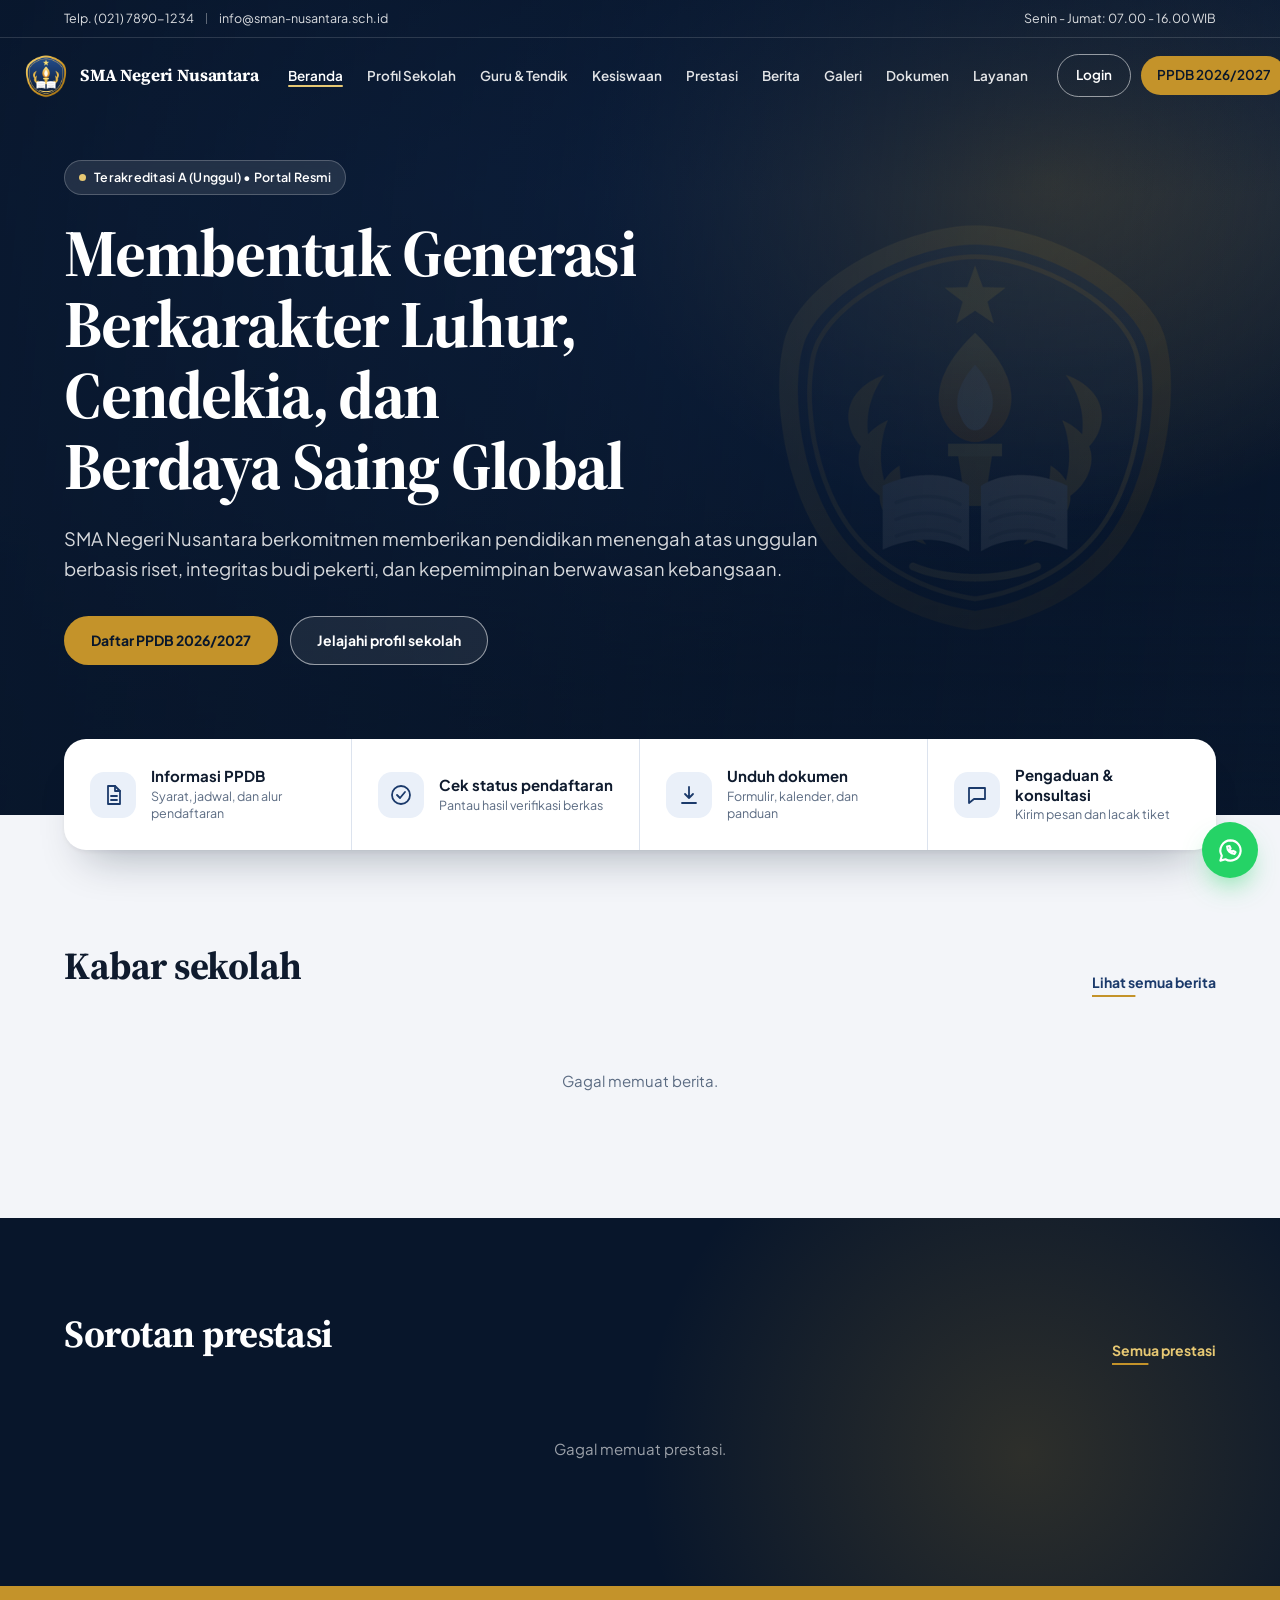
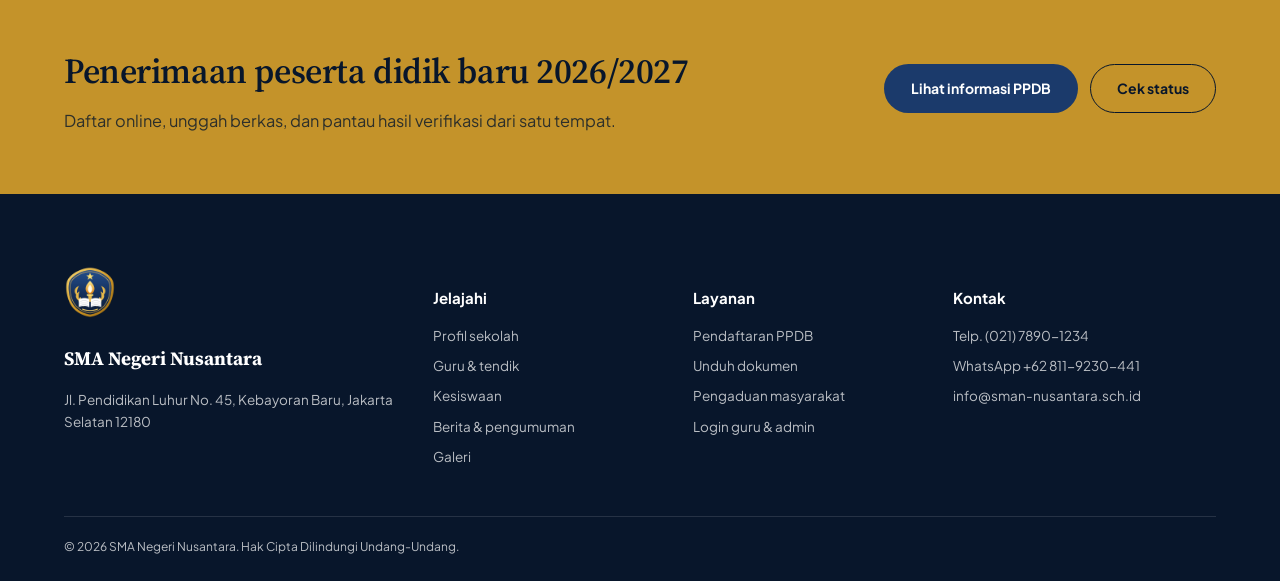
==== commit f04bacc4: "Samakan logo utama dan portal dengan lambang favicon sekolah" ====
--- a/index.html
+++ b/index.html
@@ -8,16 +8,17 @@
   <meta property="og:type" content="website">
   <meta property="og:title" content="SMA Negeri Nusantara - Portal Resmi dan PPDB Online">
   <meta property="og:description" content="Portal Resmi SMA Negeri Nusantara - Informasi Profil, PPDB Online 2026/2027, Kesiswaan, Berita, Prestasi, dan Layanan Pengaduan.">
-  <meta property="og:image" content="img/logo-mark.png">
+  <meta property="og:image" content="img/logo-mark.png?v=202611262310">
   <meta name="twitter:card" content="summary_large_image">
-  <title>SMA Negeri Nusantara — Portal Resmi</title>
+  <title>SMA Negeri Nusantara | Portal Resmi</title>
 <link rel="preconnect" href="https://fonts.googleapis.com">
 <link href="https://fonts.googleapis.com/css2?family=Source+Serif+4:opsz,wght@8..60,600;8..60,700&family=Plus+Jakarta+Sans:wght@400;500;600;700;800&display=swap" rel="stylesheet">
-<link rel="icon" type="image/x-icon" href="favicon.ico">
-<link rel="icon" type="image/png" sizes="32x32" href="img/favicon-32.png">
-<link rel="apple-touch-icon" href="img/favicon-180.png">
-<link rel="stylesheet" href="css/style.css?v=202611261200">
-<link rel="stylesheet" href="css/theme.css?v=202611261200">
+<link rel="icon" type="image/svg+xml" href="img/favicon.svg?v=202611262310">
+<link rel="icon" type="image/png" sizes="32x32" href="img/favicon-32.png?v=202611262310">
+<link rel="icon" type="image/x-icon" href="favicon.ico?v=202611262310">
+<link rel="apple-touch-icon" sizes="180x180" href="img/favicon-180.png?v=202611262310">
+<link rel="stylesheet" href="css/style.css?v=202611262310">
+<link rel="stylesheet" href="css/theme.css?v=202611262310">
 </head>
 <body>
 
@@ -30,7 +31,7 @@
   </div>
   <nav class="site-nav" aria-label="Menu utama">
     <div class="container">
-      <a class="brand" href="#/beranda" data-page="beranda"><img src="img/logo-mark.png" alt="Lambang SMA Negeri Nusantara"><span id="navbar-brand-name">SMA Negeri Nusantara</span></a>
+      <a class="brand" href="#/beranda" data-page="beranda"><img src="img/logo-mark.png?v=202611262310" alt="Lambang SMA Negeri Nusantara" width="44" height="44"><span id="navbar-brand-name">SMA Negeri Nusantara</span></a>
       <ul class="nav-links">
         <li><a href="#/beranda" data-page="beranda">Beranda</a></li>
         <li><a href="#/profil" data-page="profil">Profil Sekolah</a></li>
@@ -156,16 +157,29 @@
 
   <!-- ================= BERITA & INFORMASI ================= -->
   <section id="page-berita" class="page">
-    <header class="page-banner"><div class="container"><h1>Berita &amp; Informasi</h1><p>Berita, pengumuman, agenda, dan artikel terbaru dari sekolah.</p></div></header>
-    <div class="container section">
-      <div class="tabs-layout">
-        <div class="tab-sidebar" id="berita-tabs">
-          <button class="active" data-tab="berita">Berita Sekolah</button>
-          <button data-tab="pengumuman">Pengumuman</button>
-          <button data-tab="agenda">Agenda</button>
-          <button data-tab="artikel">Artikel</button>
-        </div>
-        <div id="berita-content"></div>
+    <header class="page-banner page-banner--news">
+      <div class="container news-banner-head">
+        <div>
+          <span class="news-kicker">Pusat Publikasi &amp; Humas Resmi</span>
+          <h1>Warta, Berita &amp; Pengumuman</h1>
+          <p>Informasi resmi kegiatan akademik, capaian sivitas, pengumuman sekolah, agenda kegiatan, serta artikel pendidikan SMA Negeri Nusantara.</p>
+        </div>
+        <div class="news-banner-meta" id="berita-edition-meta"></div>
+      </div>
+    </header>
+    <div class="container section newsroom-wrap">
+      <div class="newsroom-bar" id="berita-filter-wrap">
+        <div class="newsroom-cats" id="berita-tabs" role="tablist" aria-label="Kategori informasi resmi">
+          <button type="button" class="active" role="tab" aria-selected="true" data-tab="semua">Semua Informasi</button>
+          <button type="button" role="tab" aria-selected="false" data-tab="berita">Berita Sekolah</button>
+          <button type="button" role="tab" aria-selected="false" data-tab="pengumuman">Pengumuman Resmi</button>
+          <button type="button" role="tab" aria-selected="false" data-tab="agenda">Agenda Sekolah</button>
+          <button type="button" role="tab" aria-selected="false" data-tab="artikel">Artikel &amp; Opini</button>
+        </div>
+      </div>
+      <div class="newsroom-layout">
+        <div class="newsroom-main" id="berita-content"></div>
+        <aside class="newsroom-sidebar" id="berita-sidebar" aria-label="Pencarian arsip dan sorotan informasi"></aside>
       </div>
     </div>
   </section>
@@ -361,7 +375,7 @@
   <div class="container">
     <div class="footer-grid">
       <div class="footer-brand">
-        <img src="img/logo-mark.png" alt="" width="52" height="52">
+        <img src="img/logo-mark.png?v=202611262310" alt="" width="52" height="52">
         <h4 id="footer-school-name">SMA Negeri Nusantara</h4>
         <p id="footer-address">Jl. Pendidikan Luhur No. 45, Kebayoran Baru, Jakarta Selatan 12180</p>
       </div>
@@ -407,9 +421,9 @@
   </div>
 </div>
 
-<script src="js/config.js?v=202611261200"></script>
-<script src="js/api.js?v=202611261200"></script>
-<script src="js/app.js?v=202611261200"></script>
-<script src="js/motion.js?v=202611261200"></script>
+<script src="js/config.js?v=202611262310"></script>
+<script src="js/api.js?v=202611262310"></script>
+<script src="js/app.js?v=202611262310"></script>
+<script src="js/motion.js?v=202611262310"></script>
 </body>
 </html>
--- a/css/theme.css
+++ b/css/theme.css
@@ -82,7 +82,7 @@
 .hero-photo { position: absolute; inset: 0; z-index: -2; aspect-ratio: auto; border-radius: 0; box-shadow: none; overflow: hidden;
   background: radial-gradient(60% 70% at 82% 22%, rgba(196,147,42,.32), transparent 60%), linear-gradient(160deg, #1A3A70 0%, #08162B 72%); }
 .hero-photo:hover { box-shadow: none; }
-.hero-photo::after { content: ""; position: absolute; right: 7%; top: 50%; width: min(34vw, 430px); aspect-ratio: 1; transform: translateY(-46%); background: url(../img/logo-mark.png) center / contain no-repeat; opacity: .14; animation: float 9s ease-in-out infinite alternate; }
+.hero-photo::after { content: ""; position: absolute; right: 7%; top: 50%; width: min(34vw, 430px); aspect-ratio: 1; transform: translateY(-46%); background: url(../img/logo-mark.png?v=202611262310) center / contain no-repeat; opacity: .14; animation: float 9s ease-in-out infinite alternate; }
 .hero-photo.has-media::after { display: none; }
 .hero::before { content: ""; position: absolute; inset: 0; z-index: -1;
   background: linear-gradient(95deg, rgba(8,22,43,.92) 0%, rgba(8,22,43,.7) 42%, rgba(8,22,43,.22) 100%), linear-gradient(0deg, rgba(8,22,43,.8), transparent 38%), linear-gradient(180deg, rgba(8,22,43,.6), transparent 24%); }
@@ -151,7 +151,7 @@
 
 /* ---------- Banner halaman dalam ---------- */
 .page-banner { position: relative; isolation: isolate; overflow: hidden; background: linear-gradient(160deg, #1A3A70 0%, #08162B 78%); color: #fff; padding: 176px 0 60px; }
-.page-banner::before { content: ""; position: absolute; z-index: -1; right: 4%; top: 55%; width: 340px; aspect-ratio: 1; transform: translateY(-40%); background: url(../img/logo-mark.png) center / contain no-repeat; opacity: .09; }
+.page-banner::before { content: ""; position: absolute; z-index: -1; right: 4%; top: 55%; width: 340px; aspect-ratio: 1; transform: translateY(-40%); background: url(../img/logo-mark.png?v=202611262310) center / contain no-repeat; opacity: .09; }
 .page-banner::after { content: ""; position: absolute; left: 0; right: 0; bottom: 0; height: 3px; background: linear-gradient(90deg, var(--gold), transparent 55%); }
 .page-banner h1 { color: #fff; font-size: clamp(2rem, 4.2vw, 3.1rem); margin: 0 0 10px; }
 .page-banner p { color: rgba(255,255,255,.8); max-width: 62ch; margin: 0; font-size: 1.02rem; }
@@ -256,7 +256,7 @@
 .login-shell { min-height: 100vh; display: grid; grid-template-columns: 1.05fr 1fr; background: #fff; }
 .login-brand { position: relative; isolation: isolate; overflow: hidden; display: flex; flex-direction: column; justify-content: space-between; gap: 32px; padding: 56px; color: #fff;
   background: radial-gradient(60% 60% at 85% 15%, rgba(196,147,42,.3), transparent 60%), linear-gradient(160deg, #1A3A70, #08162B 75%); }
-.login-brand::after { content: ""; position: absolute; z-index: -1; right: -90px; bottom: -70px; width: 420px; aspect-ratio: 1; background: url(../img/logo-mark.png) center / contain no-repeat; opacity: .1; }
+.login-brand::after { content: ""; position: absolute; z-index: -1; right: -90px; bottom: -70px; width: 420px; aspect-ratio: 1; background: url(../img/logo-mark.png?v=202611262310) center / contain no-repeat; opacity: .1; }
 .lb-logo { width: 68px; height: 68px; object-fit: contain; animation: rise .9s var(--ease) both; }
 .login-brand h2 { color: #fff; font-size: clamp(1.9rem, 3.2vw, 2.8rem); line-height: 1.12; margin-bottom: 14px; animation: rise .9s var(--ease) .15s both; }
 .login-brand p { color: rgba(255,255,255,.8); max-width: 42ch; animation: rise .9s var(--ease) .3s both; }
@@ -351,3 +351,174 @@
   .nav-links a { display: block; }
   .site-header:has(.nav-links.open) .btn-login-nav { color: var(--navy); border-color: rgba(27,58,107,.4); }
 }
+
+/* ============================================================
+   PORTAL BERITA & INFORMASI RESMI (Editorial Newsroom)
+   ============================================================ */
+.news-banner-head { display: flex; align-items: flex-end; justify-content: space-between; gap: 24px; flex-wrap: wrap; }
+.news-kicker { display: inline-block; font-size: 12px; font-weight: 700; letter-spacing: .08em; text-transform: uppercase; color: var(--gold-soft); margin-bottom: 8px; }
+.news-banner-meta { display: flex; gap: 10px; flex-wrap: wrap; }
+.news-meta-chip { display: inline-flex; align-items: center; gap: 8px; padding: 8px 14px; border-radius: 10px; background: rgba(255,255,255,.1); border: 1px solid rgba(255,255,255,.18); color: rgba(255,255,255,.9); font-size: 12.5px; font-weight: 500; }
+
+.newsroom-wrap { padding-top: 40px !important; }
+.newsroom-bar { margin-bottom: 28px; background: #fff; border: 1px solid var(--border); border-radius: 14px; padding: 6px; box-shadow: var(--shadow-1); overflow-x: auto; }
+.newsroom-cats { display: flex; align-items: center; gap: 4px; min-width: max-content; }
+.newsroom-cats button { background: transparent; border: 0; border-radius: 10px; padding: 10px 16px; font-family: var(--font-sans); font-size: 13.5px; font-weight: 600; color: var(--slate); cursor: pointer; display: inline-flex; align-items: center; gap: 8px; transition: background .2s, color .2s; }
+.newsroom-cats button:hover { background: var(--surface); color: var(--charcoal); }
+.newsroom-cats button.active { background: var(--navy); color: #fff; }
+.newsroom-cats .cat-count { font-size: 11px; font-weight: 700; padding: 2px 7px; border-radius: 999px; background: rgba(27,58,107,.09); color: var(--navy); }
+.newsroom-cats button.active .cat-count { background: rgba(255,255,255,.2); color: #fff; }
+
+.newsroom-layout { display: grid; grid-template-columns: minmax(0, 1fr) 340px; gap: 32px; align-items: start; }
+.newsroom-main { display: flex; flex-direction: column; gap: 24px; min-width: 0; }
+.newsroom-sidebar { display: flex; flex-direction: column; gap: 20px; position: sticky; top: 92px; }
+
+/* Sorotan Utama (Hero News Card) */
+.news-hero-card { background: #fff; border: 1px solid var(--border); border-radius: 18px; overflow: hidden; box-shadow: var(--shadow-1); transition: box-shadow .3s var(--ease), border-color .3s; }
+.news-hero-card:hover { box-shadow: var(--shadow-2); border-color: #C5D1E2; }
+.news-hero-media { position: relative; aspect-ratio: 16 / 9; background: linear-gradient(150deg, #1B3A6B, #08162B); overflow: hidden; display: block; }
+.news-hero-media img { width: 100%; height: 100%; object-fit: cover; transition: transform .7s var(--ease); }
+.news-hero-card:hover .news-hero-media img { transform: scale(1.03); }
+.news-hero-media::after { content: ""; position: absolute; inset: 0; background: linear-gradient(0deg, rgba(8,22,43,.78) 0%, rgba(8,22,43,.18) 46%, transparent 100%); pointer-events: none; }
+.news-hero-badges { position: absolute; top: 16px; left: 16px; z-index: 2; display: flex; gap: 8px; flex-wrap: wrap; }
+.badge-headline { display: inline-flex; align-items: center; gap: 6px; padding: 5px 12px; border-radius: 6px; background: var(--gold); color: var(--ink); font-size: 11px; font-weight: 800; letter-spacing: .05em; text-transform: uppercase; }
+.badge-cat-overlay { padding: 5px 11px; border-radius: 6px; background: rgba(8,22,43,.76); color: #fff; font-size: 11.5px; font-weight: 600; border: 1px solid rgba(255,255,255,.18); }
+.news-hero-meta-overlay { position: absolute; left: 18px; right: 18px; bottom: 14px; z-index: 2; display: flex; justify-content: space-between; align-items: center; color: rgba(255,255,255,.92); font-size: 13px; gap: 12px; }
+.news-hero-body { padding: 26px 28px 28px; }
+.news-hero-body h2 { font-size: clamp(1.45rem, 2.4vw, 1.95rem); line-height: 1.26; margin: 0 0 12px; }
+.news-hero-body h2 a { color: var(--charcoal); }
+.news-hero-body h2 a:hover { color: var(--navy); }
+.news-hero-excerpt { font-size: 15.5px; line-height: 1.7; color: #364760; margin: 0 0 20px; }
+.news-hero-foot { display: flex; align-items: center; justify-content: space-between; gap: 16px; padding-top: 16px; border-top: 1px solid #EDF1F7; flex-wrap: wrap; }
+.news-byline { display: flex; align-items: center; gap: 10px; }
+.byline-avatar { width: 38px; height: 38px; border-radius: 50%; background: #EAF0F9; color: var(--navy); font-weight: 800; font-size: 12.5px; display: grid; place-items: center; flex-shrink: 0; border: 1px solid #D5E0F0; }
+.byline-text strong { display: block; font-size: 13.5px; color: var(--charcoal); line-height: 1.25; }
+.byline-text span { display: block; font-size: 12px; color: var(--slate); }
+
+/* Pita Sorotan Pengumuman Resmi */
+.news-notice-strip { background: linear-gradient(90deg, #FDF8EC 0%, #FFFFFF 65%); border: 1px solid #EAD7A7; border-left: 4px solid var(--gold); border-radius: 14px; padding: 18px 22px; display: flex; align-items: center; justify-content: space-between; gap: 18px; box-shadow: var(--shadow-1); }
+.notice-strip-left { display: flex; align-items: flex-start; gap: 14px; min-width: 0; }
+.notice-icon { width: 42px; height: 42px; border-radius: 10px; background: rgba(196,147,42,.16); color: #8A610E; display: grid; place-items: center; flex-shrink: 0; }
+.notice-kicker { display: inline-block; font-size: 11px; font-weight: 800; text-transform: uppercase; letter-spacing: .05em; color: #8A610E; background: rgba(196,147,42,.18); padding: 2px 8px; border-radius: 4px; margin-right: 8px; }
+.notice-strip-left h3 { font-size: 17px; line-height: 1.35; margin: 5px 0 4px; }
+.notice-strip-left h3 a { color: var(--charcoal); }
+.notice-strip-left h3 a:hover { color: var(--navy); }
+.notice-strip-left p { margin: 0; font-size: 13.5px; color: var(--slate); }
+
+/* Sub-kepala Daftar Terbitan */
+.news-list-head { display: flex; align-items: center; justify-content: space-between; gap: 12px; padding-bottom: 8px; border-bottom: 2px solid var(--border); }
+.news-list-head h3 { margin: 0; font-size: 19px; color: var(--charcoal); display: flex; align-items: center; gap: 10px; }
+.news-list-head h3::before { content: ""; width: 4px; height: 20px; border-radius: 2px; background: var(--gold); display: inline-block; }
+
+/* Kartu Daftar Horizontal Redaksi */
+.news-feed-list { display: flex; flex-direction: column; gap: 16px; }
+.news-feed-item { background: #fff; border: 1px solid var(--border); border-radius: 14px; padding: 18px; display: grid; grid-template-columns: 224px minmax(0, 1fr); gap: 20px; align-items: stretch; box-shadow: var(--shadow-1); transition: transform .25s var(--ease), box-shadow .25s var(--ease), border-color .25s; }
+.news-feed-item:hover { transform: translateY(-2px); box-shadow: var(--shadow-2); border-color: #C5D1E2; }
+.news-feed-item--noimg { grid-template-columns: minmax(0, 1fr); }
+.news-feed-thumb { position: relative; border-radius: 10px; overflow: hidden; aspect-ratio: 16 / 10; background: linear-gradient(145deg, #1B3A6B, #0A1A33); display: block; }
+.news-feed-thumb img { width: 100%; height: 100%; object-fit: cover; transition: transform .5s var(--ease); }
+.news-feed-item:hover .news-feed-thumb img { transform: scale(1.05); }
+.news-feed-thumb .thumb-fallback { width: 100%; height: 100%; display: grid; place-items: center; background: radial-gradient(circle at 75% 25%, rgba(196,147,42,.28), transparent 60%), linear-gradient(150deg, #1B3A6B, #08162B); }
+.news-feed-thumb .thumb-fallback img { width: 54px; height: 54px; object-fit: contain; opacity: .88; }
+.news-feed-body { display: flex; flex-direction: column; justify-content: space-between; min-width: 0; }
+.news-meta-row { display: flex; align-items: center; gap: 8px; flex-wrap: wrap; font-size: 12.5px; color: var(--slate); margin-bottom: 6px; }
+.news-cat-tag { display: inline-block; padding: 2px 9px; border-radius: 5px; font-size: 11px; font-weight: 700; text-transform: uppercase; letter-spacing: .04em; background: #EAF0F9; color: var(--navy); }
+.news-cat-tag[data-kat="pengumuman"] { background: #FEF3C7; color: #92400E; }
+.news-cat-tag[data-kat="agenda"] { background: #E0F2FE; color: #075985; }
+.news-cat-tag[data-kat="artikel"] { background: #EDE9FE; color: #5B21B6; }
+.news-cat-tag[data-kat="prestasi"] { background: #DCFCE7; color: #166534; }
+.news-feed-body h3 { font-size: 19px; line-height: 1.34; margin: 0 0 8px; }
+.news-feed-body h3 a { color: var(--charcoal); }
+.news-feed-body h3 a:hover { color: var(--navy); }
+.news-feed-excerpt { font-size: 14px; line-height: 1.62; color: #42526B; margin: 0 0 12px; display: -webkit-box; -webkit-line-clamp: 2; -webkit-box-orient: vertical; overflow: hidden; }
+.news-feed-foot { display: flex; align-items: center; justify-content: space-between; gap: 12px; padding-top: 10px; border-top: 1px solid #F1F5F9; font-size: 12.5px; color: var(--slate); }
+.news-read-link { font-weight: 700; font-size: 13px; color: var(--navy); white-space: nowrap; }
+.news-feed-item:hover .news-read-link { color: var(--gold-hover); }
+
+/* Kartu Khusus Agenda Sekolah */
+.news-feed-item--agenda { grid-template-columns: 92px minmax(0, 1fr); align-items: center; }
+.agenda-date-box { border-radius: 12px; overflow: hidden; border: 1px solid #D5E0F0; text-align: center; background: #F8FAFC; }
+.agenda-date-box .ag-month { display: block; background: var(--navy); color: #fff; font-size: 11px; font-weight: 700; text-transform: uppercase; letter-spacing: .06em; padding: 5px 4px; }
+.agenda-date-box .ag-day { display: block; font-family: var(--font-serif); font-size: 28px; font-weight: 700; color: var(--charcoal); line-height: 1.15; padding: 8px 4px 2px; }
+.agenda-date-box .ag-year { display: block; font-size: 11px; color: var(--slate); padding-bottom: 7px; }
+
+/* Paginasi Redaksi */
+.news-pagination { display: flex; align-items: center; justify-content: space-between; gap: 12px; background: #fff; border: 1px solid var(--border); border-radius: 14px; padding: 12px 16px; box-shadow: var(--shadow-1); flex-wrap: wrap; }
+.news-page-nums { display: flex; align-items: center; gap: 4px; }
+.news-page-btn { min-width: 36px; height: 36px; padding: 0 12px; border-radius: 8px; border: 1px solid var(--border); background: #fff; color: var(--charcoal); font-family: var(--font-sans); font-size: 13px; font-weight: 600; cursor: pointer; transition: background .2s, color .2s, border-color .2s; }
+.news-page-btn:hover:not(:disabled) { background: var(--surface); border-color: var(--navy); color: var(--navy); }
+.news-page-btn.active { background: var(--navy); border-color: var(--navy); color: #fff; }
+.news-page-btn:disabled { opacity: .45; cursor: not-allowed; }
+
+/* Widget Sidebar Resmi */
+.news-widget { background: #fff; border: 1px solid var(--border); border-radius: 16px; padding: 20px; box-shadow: var(--shadow-1); }
+.news-widget h4 { font-family: var(--font-serif); font-size: 17.5px; color: var(--charcoal); margin: 0 0 14px; padding-bottom: 10px; border-bottom: 1px solid #EDF1F7; display: flex; align-items: center; justify-content: space-between; }
+.news-widget h4::after { content: ""; width: 28px; height: 2px; background: var(--gold); border-radius: 2px; }
+.news-search-form .field { margin-bottom: 10px; }
+.news-search-form input, .news-search-form select { height: 40px; font-size: 13.5px; }
+
+.sidebar-agenda-list, .sidebar-doc-list, .sidebar-cat-list { list-style: none; margin: 0; padding: 0; display: flex; flex-direction: column; gap: 10px; }
+.sidebar-agenda-item a { display: flex; align-items: flex-start; gap: 12px; padding: 8px; border-radius: 10px; transition: background .2s; color: var(--charcoal); }
+.sidebar-agenda-item a:hover { background: var(--surface); }
+.mini-cal { width: 44px; border-radius: 8px; background: #EAF0F9; color: var(--navy); text-align: center; padding: 5px 4px; flex-shrink: 0; border: 1px solid #D5E0F0; }
+.mini-cal b { display: block; font-size: 15px; line-height: 1.1; }
+.mini-cal small { display: block; font-size: 10px; font-weight: 700; text-transform: uppercase; letter-spacing: .04em; margin-top: 2px; }
+.sidebar-agenda-item .ag-info strong { display: block; font-size: 13.5px; line-height: 1.35; color: var(--charcoal); }
+.sidebar-agenda-item .ag-info span { display: block; font-size: 11.5px; color: var(--slate); margin-top: 2px; }
+
+.sidebar-doc-item a { display: flex; align-items: flex-start; gap: 10px; padding: 9px 10px; border-radius: 10px; border: 1px solid #EDF1F7; background: #FAFBFD; color: var(--charcoal); transition: border-color .2s, background .2s; }
+.sidebar-doc-item a:hover { border-color: var(--navy); background: #F2F6FC; }
+.doc-badge-pdf { font-size: 10px; font-weight: 800; padding: 3px 6px; border-radius: 4px; background: #FEE2E2; color: #991B1B; letter-spacing: .04em; flex-shrink: 0; margin-top: 2px; }
+.doc-badge-info { font-size: 10px; font-weight: 800; padding: 3px 6px; border-radius: 4px; background: #FEF3C7; color: #92400E; letter-spacing: .04em; flex-shrink: 0; margin-top: 2px; }
+.sidebar-doc-item strong { display: block; font-size: 13px; line-height: 1.35; }
+.sidebar-doc-item small { display: block; font-size: 11.5px; color: var(--slate); margin-top: 2px; }
+
+.sidebar-cat-list button, .sidebar-cat-list a { width: 100%; display: flex; align-items: center; justify-content: space-between; background: transparent; border: 0; padding: 8px 10px; border-radius: 8px; font-family: var(--font-sans); font-size: 13.5px; font-weight: 500; color: var(--charcoal); cursor: pointer; text-align: left; transition: background .2s, color .2s; }
+.sidebar-cat-list button:hover, .sidebar-cat-list a:hover { background: var(--surface); color: var(--navy); }
+.sidebar-cat-list button.active { background: #EAF0F9; color: var(--navy); font-weight: 700; }
+.sidebar-cat-list .cnt { font-size: 11.5px; font-weight: 700; padding: 2px 8px; border-radius: 999px; background: var(--surface); color: var(--slate); }
+.sidebar-cat-list button.active .cnt { background: var(--navy); color: #fff; }
+
+/* Halaman Baca Artikel Lengkap (Official Article Reader) */
+.news-reader { background: #fff; border: 1px solid var(--border); border-radius: 18px; padding: 32px 36px; box-shadow: var(--shadow-1); }
+.reader-topbar { display: flex; align-items: center; justify-content: space-between; gap: 12px; padding-bottom: 18px; margin-bottom: 22px; border-bottom: 1px solid #EDF1F7; flex-wrap: wrap; }
+.reader-breadcrumb { font-size: 13px; color: var(--slate); display: flex; align-items: center; gap: 6px; flex-wrap: wrap; }
+.reader-breadcrumb a { color: var(--navy); font-weight: 600; }
+.reader-title { font-size: clamp(1.7rem, 3vw, 2.35rem); line-height: 1.22; margin: 12px 0 18px; color: var(--charcoal); }
+.reader-meta-bar { display: flex; align-items: center; justify-content: space-between; gap: 16px; padding: 14px 0; margin-bottom: 24px; border-top: 1px solid #EDF1F7; border-bottom: 1px solid #EDF1F7; flex-wrap: wrap; }
+.reader-share { display: flex; align-items: center; gap: 8px; flex-wrap: wrap; }
+.btn-share { display: inline-flex; align-items: center; gap: 6px; padding: 7px 12px; border-radius: 8px; border: 1px solid var(--border); background: #FAFBFD; color: var(--charcoal); font-family: var(--font-sans); font-size: 12.5px; font-weight: 600; cursor: pointer; transition: background .2s, border-color .2s, color .2s; }
+.btn-share:hover { border-color: var(--navy); color: var(--navy); background: #F0F5FC; }
+.reader-cover { margin: 0 0 26px; border-radius: 14px; overflow: hidden; border: 1px solid var(--border); background: var(--surface); }
+.reader-cover img { width: 100%; max-height: 480px; object-fit: cover; display: block; }
+.reader-cover figcaption { padding: 10px 16px; font-size: 12.5px; color: var(--slate); background: #F8FAFC; border-top: 1px solid #EDF1F7; }
+
+/* Tipografi Isi Artikel & Konten Kaya */
+.rich-content, .news-article-body { font-size: 16px; line-height: 1.85; color: #24344B; }
+.rich-content p, .news-article-body p { margin: 0 0 16px; color: #24344B; }
+.rich-content h3, .news-article-body h3 { font-family: var(--font-serif); font-size: 1.32rem; color: var(--charcoal); margin: 26px 0 10px; }
+.rich-content h4, .news-article-body h4 { font-family: var(--font-serif); font-size: 1.12rem; color: var(--charcoal); margin: 20px 0 8px; }
+.rich-content ul, .rich-content ol, .news-article-body ul, .news-article-body ol { margin: 0 0 18px; padding-left: 24px; }
+.rich-content li, .news-article-body li { margin-bottom: 8px; }
+.rich-content blockquote, .news-article-body blockquote { margin: 20px 0; padding: 16px 22px; border-left: 4px solid var(--gold); background: #F8FAFD; border-radius: 0 12px 12px 0; font-family: var(--font-serif); font-size: 1.08rem; font-style: italic; color: var(--ink); }
+.rich-content table, .news-article-body table { margin: 16px 0 22px; width: 100%; }
+
+.reader-related { margin-top: 34px; padding-top: 26px; border-top: 2px solid #EDF1F7; }
+.reader-related h3 { font-size: 20px; margin: 0 0 16px; }
+.related-grid { display: grid; grid-template-columns: repeat(3, minmax(0, 1fr)); gap: 16px; }
+.related-card { display: flex; flex-direction: column; padding: 16px; border: 1px solid var(--border); border-radius: 12px; background: #FAFBFD; transition: border-color .2s, transform .2s, box-shadow .2s; }
+.related-card:hover { border-color: var(--navy); transform: translateY(-2px); box-shadow: var(--shadow-1); background: #fff; }
+.related-card h4 { font-family: var(--font-serif); font-size: 15.5px; line-height: 1.38; color: var(--charcoal); margin: 8px 0; }
+.related-card .muted { font-size: 12px; margin-top: auto; }
+
+@media (max-width: 1024px) {
+  .newsroom-layout { grid-template-columns: 1fr; }
+  .newsroom-sidebar { position: static; }
+}
+@media (max-width: 720px) {
+  .news-feed-item { grid-template-columns: 1fr; }
+  .news-feed-item--agenda { grid-template-columns: 78px minmax(0, 1fr); }
+  .news-notice-strip { flex-direction: column; align-items: flex-start; }
+  .news-reader { padding: 22px 18px; }
+  .related-grid { grid-template-columns: 1fr; }
+}
